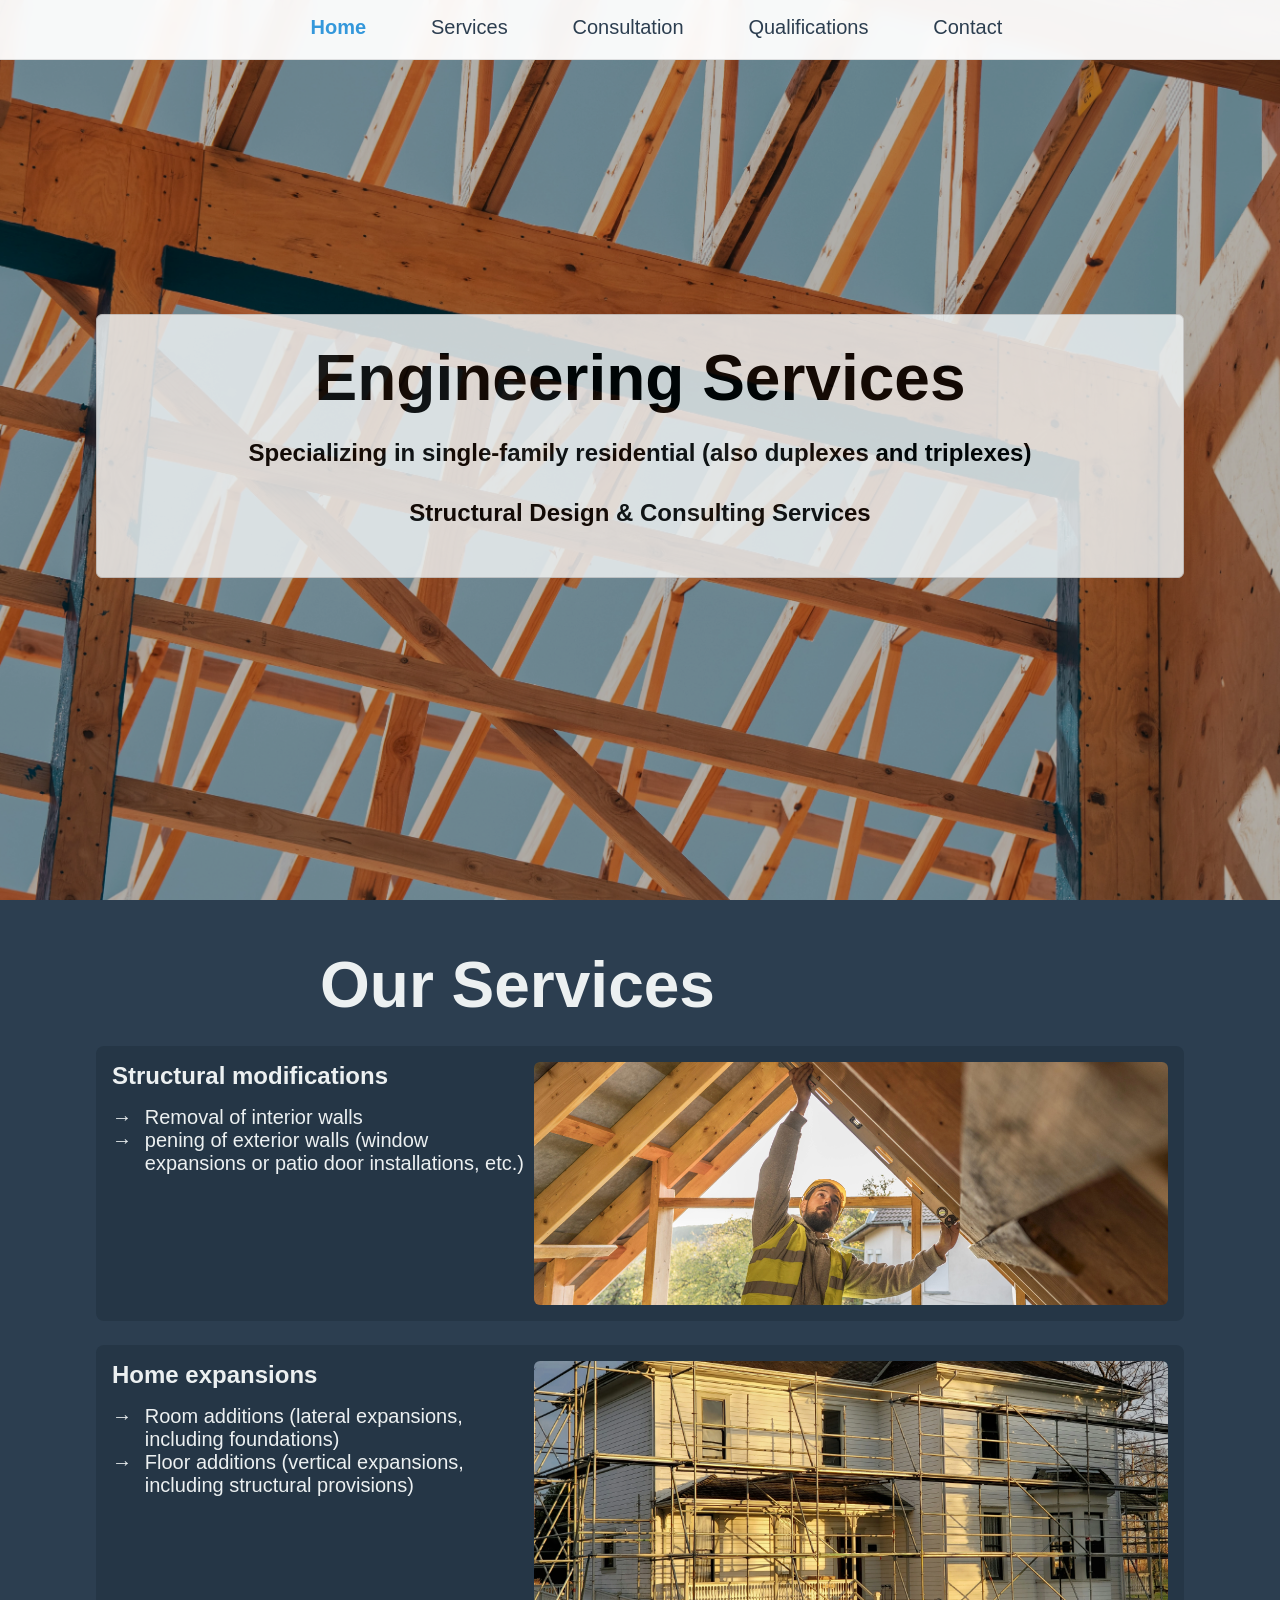
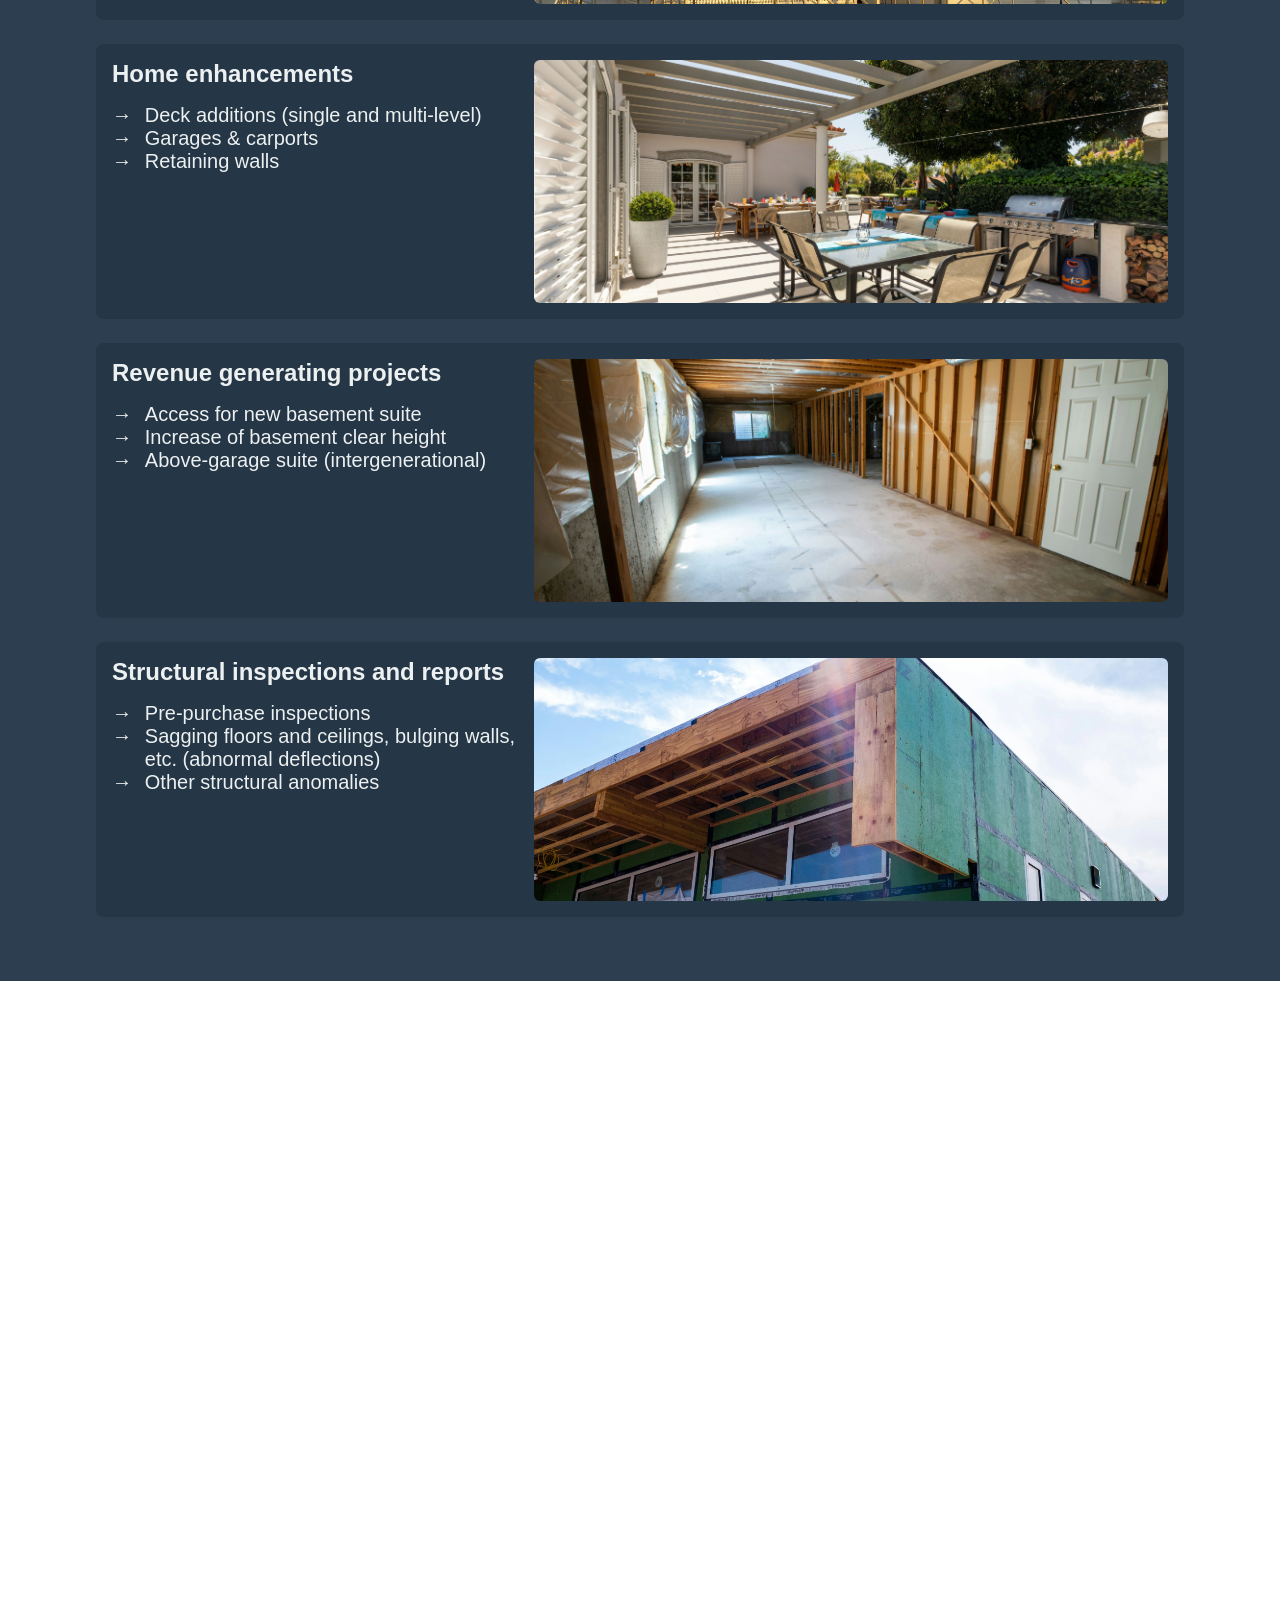
==== index_fr.html @ de2ac343 "fixed structure and positions" ====
<!DOCTYPE html>
<html lang="en">

<head>
  <meta charset="UTF-8">
  <meta name="viewport" content="width=device-width, initial-scale=1.0">
  <title>Engineering Services</title>
  <link rel="stylesheet" href="styles/main.css">
</head>

<body>
  <!-- Fixed Navigation -->
  <nav class="navbar">
    <ul class="nav-links">
      <li><a href="#hero">Home</a></li>
      <li><a href="#services">Services</a></li>
      <li><a href="#consultation">Consultation</a></li>
      <li><a href="#qualifications">Qualifications</a></li>
      <li><a href="#contact">Contact</a></li>
    </ul>

    <!-- Mobile Hamburger -->
    <button class="hamburger" aria-label="Menu">
      <span class="hamburger-line"></span>
      <ul class="mobile-nav-links">
        <li><a href="#hero">Home</a></li>
        <li><a href="#services">Services</a></li>
        <li><a href="#about">About</a></li>
        <li><a href#="qualifications">Qualifications</a></li>
        <li><a href="#consultation">Consultation</a></li>
        <li><a href="#contact">Contact</a></li>
      </ul>
      <span class="hamburger-line"></span>
      <span class="hamburger-line"></span>
    </button>

    <!-- Mobile Menu (Hidden by default) -->
    <ul class="mobile-nav-links">
      <li><a href="#hero">Home</a></li>
      <!-- ...repeat all nav links... -->
    </ul>

  </nav>

  <!-- Hero Section -->
  <section id="hero" class="section">
    <img src="assets/images/main_img.webp" alt="Bridge construction" class="hero-bg">
    
    <div class="hero-container translucent-box">
        
      <div class="hero-content">
        <h1>Engineering Services</h1>
      </div>

      <div class="hero-features">
        <h3>Specializing in single-family residential (also duplexes and triplexes)</h3>
        <h3>Structural Design & Consulting Services</h3>
      </div>

    </div>
    
  </section>

  <!-- Services Section -->
  <section id="services" class="section">

    <div class="service-main-title">
      <h1>Our Services</h1>
    </div>

    <div class="service-container">

      <div class="service-div">
        <div class="service-info">
          <div class="service-title">
            <h3>Structural modifications</h3>
          </div>
          <div class="service-description">
            <ul>
              <li>Removal of interior walls</li>
              <li>pening of exterior walls (window expansions or patio door installations, etc.)</li>
            </ul>
          </div>
        </div>
        <div class="service-image">
          <img src="assets/images/struct_mod.webp" alt="Structural Modification">
        </div>
      </div>

      <div class="service-div">
        <div class="service-info">
          <div class="service-title">
            <h3>Home expansions</h3>
          </div>
          <div class="service-description">
            <ul>
              <li>Room additions (lateral expansions, including foundations)</li>
              <li>Floor additions (vertical expansions, including structural provisions)</li>
            </ul>
          </div>
        </div>
        <div class="service-image">
          <img src="assets/images/home_expans.webp" alt="Structural Modification">
        </div>
      </div>

      <div class="service-div">
        <div class="service-info">
          <div class="service-title">
            <h3>Home enhancements</h3>
          </div>
          <div class="service-description">
            <ul>
              <li>Deck additions (single and multi-level)</li>
              <li>Garages & carports</li>
              <li>Retaining walls</li>
            </ul>
          </div>
        </div>
        <div class="service-image">
          <img src="assets/images/home_enha.webp" alt="Structural Modification">
        </div>
      </div>

      <div class="service-div">
        <div class="service-info">
          <div class="service-title">
            <h3>Revenue generating projects</h3>
          </div>
          <div class="service-description">
            <ul>
              <li>Access for new basement suite</li>
              <li>Increase of basement clear height</li>
              <li>Above-garage suite (intergenerational)</li>
            </ul>
          </div>
        </div>
        <div class="service-image">
          <img src="assets/images/rev-proj.webp" alt="Structural Modification">
        </div>
      </div>

      <div class="service-div">
        <div class="service-info">
          <div class="service-title">
            <h3>Structural inspections and reports</h3>
          </div>
          <div class="service-description">
            <ul>
              <li>Pre-purchase inspections</li>
              <li>Sagging floors and ceilings, bulging walls, etc. (abnormal deflections)</li>
              <li>Other structural anomalies</li>
            </ul>
          </div>
        </div>
        <div class="service-image">
          <img src="assets/images/structure_anom.webp" alt="Structural Modification">
        </div>
      </div>

    </div>
  </section>


  <!-- Consultations Section -->
  <section id="consultation" class="section">
    

    <div class="consultation-container">

      <div class="consultation-info">
        <div class="consultation-title">
          <h2>Consultations</h2>
        </div>
        
        <div class="consultation-item">
          <h4>Consultations with other professionals and tradesmen (will work with designer of your choice)</h4>
        </div>
        <div class="consultation-item">
          <h4>Engineer’s stamp for city approval</h4>
        </div>
        <div class="consultation-item">
          <h4>Fully licensed and insured</h4>
        </div>
      </div>

      <div class="consultation-info">
        <div class="consultation-title">
          <h2>Information</h2>
        </div>

        <div class="consultation-item">
          <h4>Fees: Contact for fees and estimates</h4>
        </div>
        <div class="consultation-item">
          <h4>Phone: 514-966-9655</h4>
        </div>
        <div class="consultation-item">
          <h4>Email: cy.goudreau@gmail.com</h4>
        </div>
        <div class="consultation-item">
          <h4>Request a consultation at the bottom of the page</h4>
        </div>
      </div>
      
    </div>

    <div class="consultation-image">
      <img src="assets/images/consult_2.webp" alt="">
    </div>

  </section>



  <!-- Qualifications sections -->
  <section id="qualifications" class="section">

    <img src="assets/images/qualification.webp" alt="" class="qualification-image">

    <div class="qualification-container">

      <div class="qualification-title translucent-box">
        <h2>Qualifications</h2>
        <h4>Qualified Licensed Engineer, Member of Quebec Order of Engineers (OIQ)</h3>
      </div>

      <div class="qualifications-list translucent-box">

        <ul>
          <li>Graduate Structural Engineer, Concordia University, 1983 (with Distinction)</li>
          <li>Certified Engineering Technologist, Northern Alberta Institute of Technology, 1978 (with honors)</li>
          <li>Intimate knowledge of National Building Code of Canada (NBCC)</li>
          <li>Executed structural design for hundreds of home modification projects</li>
          <li>Licensed as a guarantor for construction contractors in the province of Quebec through the RBQ (Régie du
            bâtiment du Québec)</li>
          <li>Over two decades of construction contracting experience, including project management and on-site
            supervision</li>
          <li>icensed Carpenter, with Interprovincial Red Seal, with several years of field experience throughout Canada
          </li>
          <li>Extensive knowledge of buildings in general as well as building materials and architectural concepts</li>
        </ul>

      </div>

    </div>
  </section>






  <!-- Contact Section -->
  <section id="contact" class="section">

    <div class="form-container">
      <h2>Request a Consultation</h2>
      <div>
        <form id="contact-form" action="https://formspree.io/f/mdkekzev" method="POST">
          <!-- ...existing inputs... -->
          <input type="text" name="name" placeholder="Your Name" required>
          <input type="email" name="email" placeholder="Your Email" required>
          <textarea name="message" placeholder="How can I help you?" rows="5" required></textarea>
          <button type="submit">
            <span class="button-text">Send Message</span>
            <div class="spinner" aria-hidden="true">
              <svg viewBox="0 0 50 50">
                <circle cx="25" cy="25" r="20" fill="none" stroke="currentColor" stroke-width="5"></circle>
              </svg>
            </div>
          </button>
        </form>
      </div>

      <div class="form-feedback"></div> <!-- Success/error messages appear here -->
    </div>

  </section>

  <button id="back-to-top" aria-label="Back to top">
    <svg viewBox="0 0 24 24" width="24" height="24">
      <path fill="currentColor" d="M7.41 15.41L12 10.83l4.59 4.58L18 14l-6-6-6 6z" />
    </svg>
  </button>

  <!-- Scripts -->
  <script src="scripts/animations.js"></script>
  <script src="scripts/form-handler.js"></script>
  <script src="scripts/scroll-top.js"></script>
</body>

</html>
---- styles/main.css ----
@import url('base/reset.css');
@import url('base/variables.css');

@import url('components/navbar.css');
@import url('components/buttons.css');
@import url('components/form.css');

@import url('sections/hero.css');
@import url('sections/services.css');
@import url('sections/about.css');
@import url('sections/consultation.css');
@import url('sections/contact.css');
@import url('sections/qualifications.css');
/* Add other sections here */

body {
  font-family: var(--font-primary);
}

.section {
    opacity: 0;
    /*transition: opacity 1s ease-out, transform 1s ease-out; */
    background: #2c3e50;
  }
  
  .section.section-visible {
    opacity: 1;
    transform: translateY(1);
  }

  .container { 
    width: 80%;
    align-items: center;
  }

  .titlename {
    padding: 2rem;
    font-size: 2rem;
  }

  .translucent-box {
    background-color: #ecf0f1;
    opacity: 0.85; /* Value between 0 (fully transparent) and 1 (fully opaque) */
    border: 1px solid #ccc; /* Optional: Add a border for better visibility */
    padding: 10px; /* Optional: Add some padding for the content */
    border-radius: 6px;
  }

  ul {
    list-style-type: "\2192";
    list-style-position: outside; /* Default position */
    /*padding-left: 1.2em;  Reduce default 40px padding */
    font-size: 3rem;
  }

  li {
    font-size: 1.25rem;
    margin-left: 1.25rem;
    padding-left: 0.8rem;
  }

  h1 {
    font-size: 4rem;
  }

  h2 {
    font-size: 3.5rem;
    margin-top: 2rem;
    margin-bottom: 2rem;
  }
  h3 {
    font-size: 1.5rem;
    margin-bottom:1rem;

  }
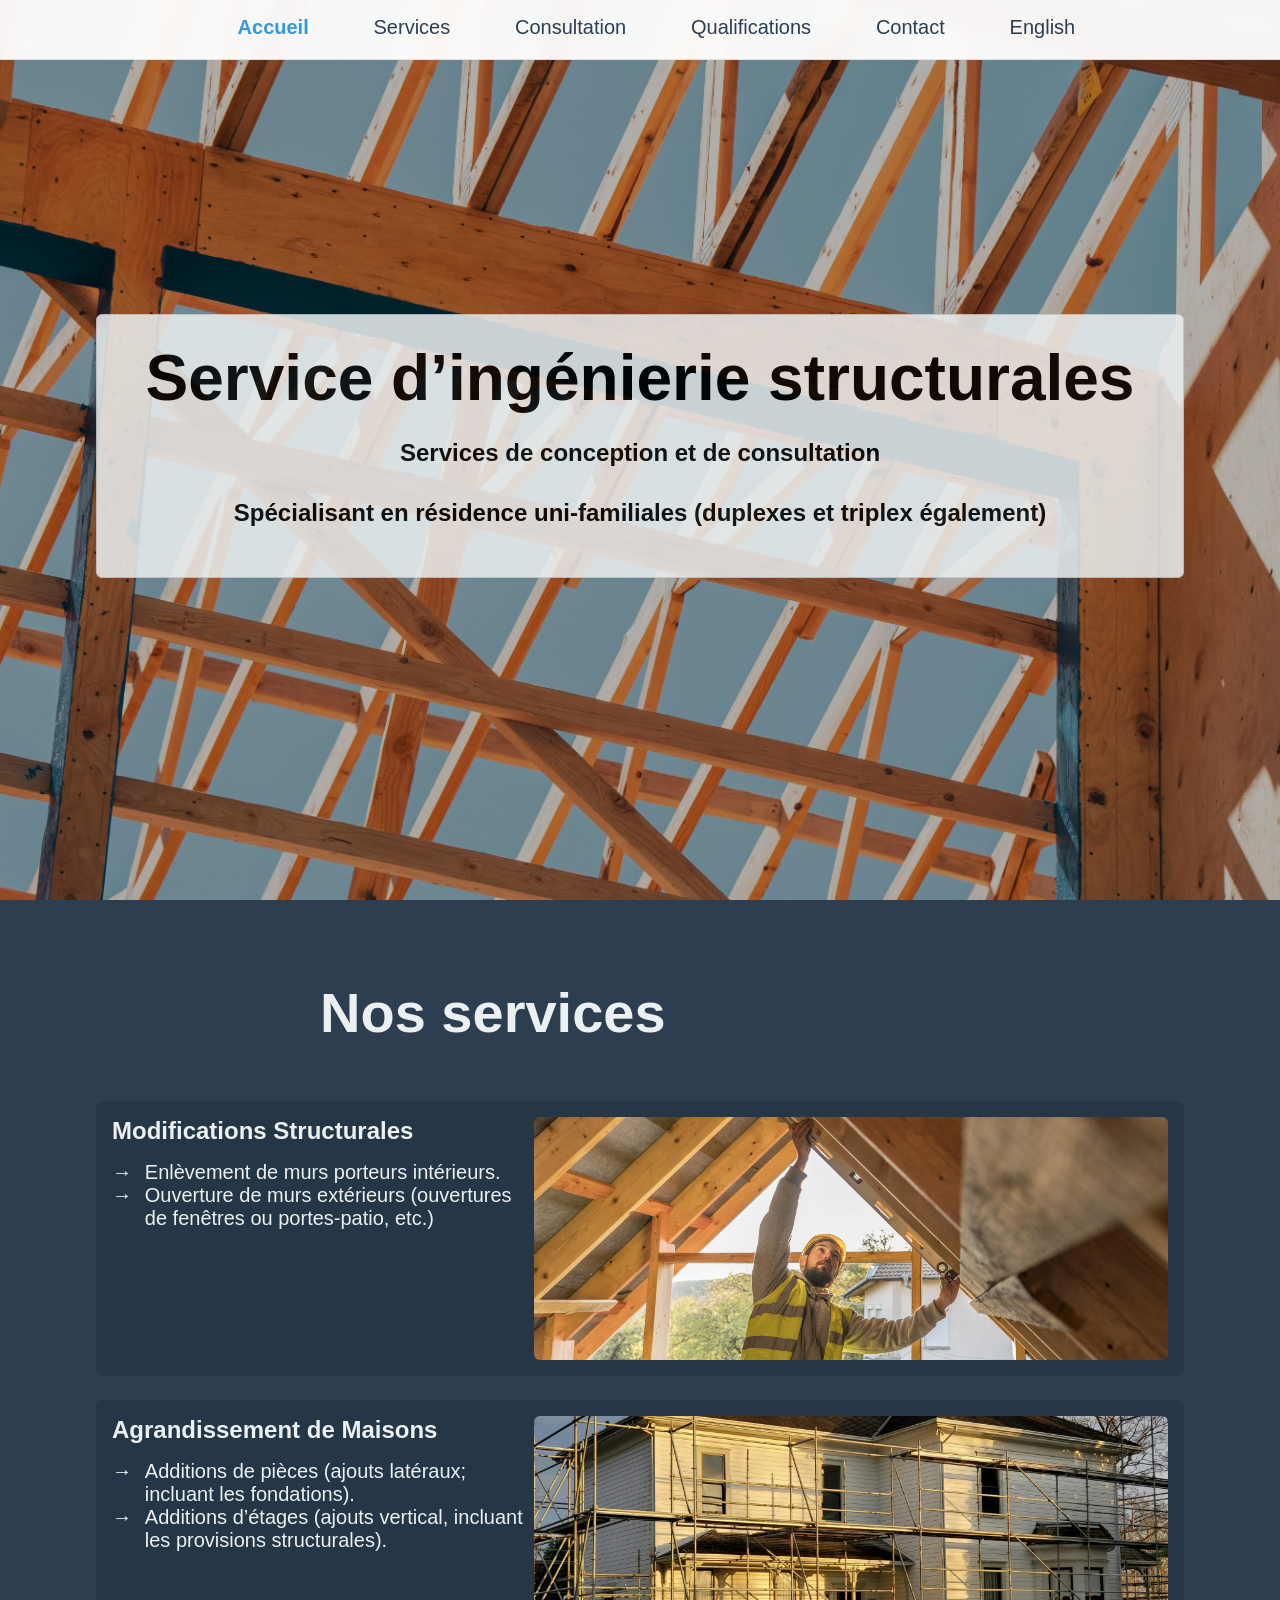
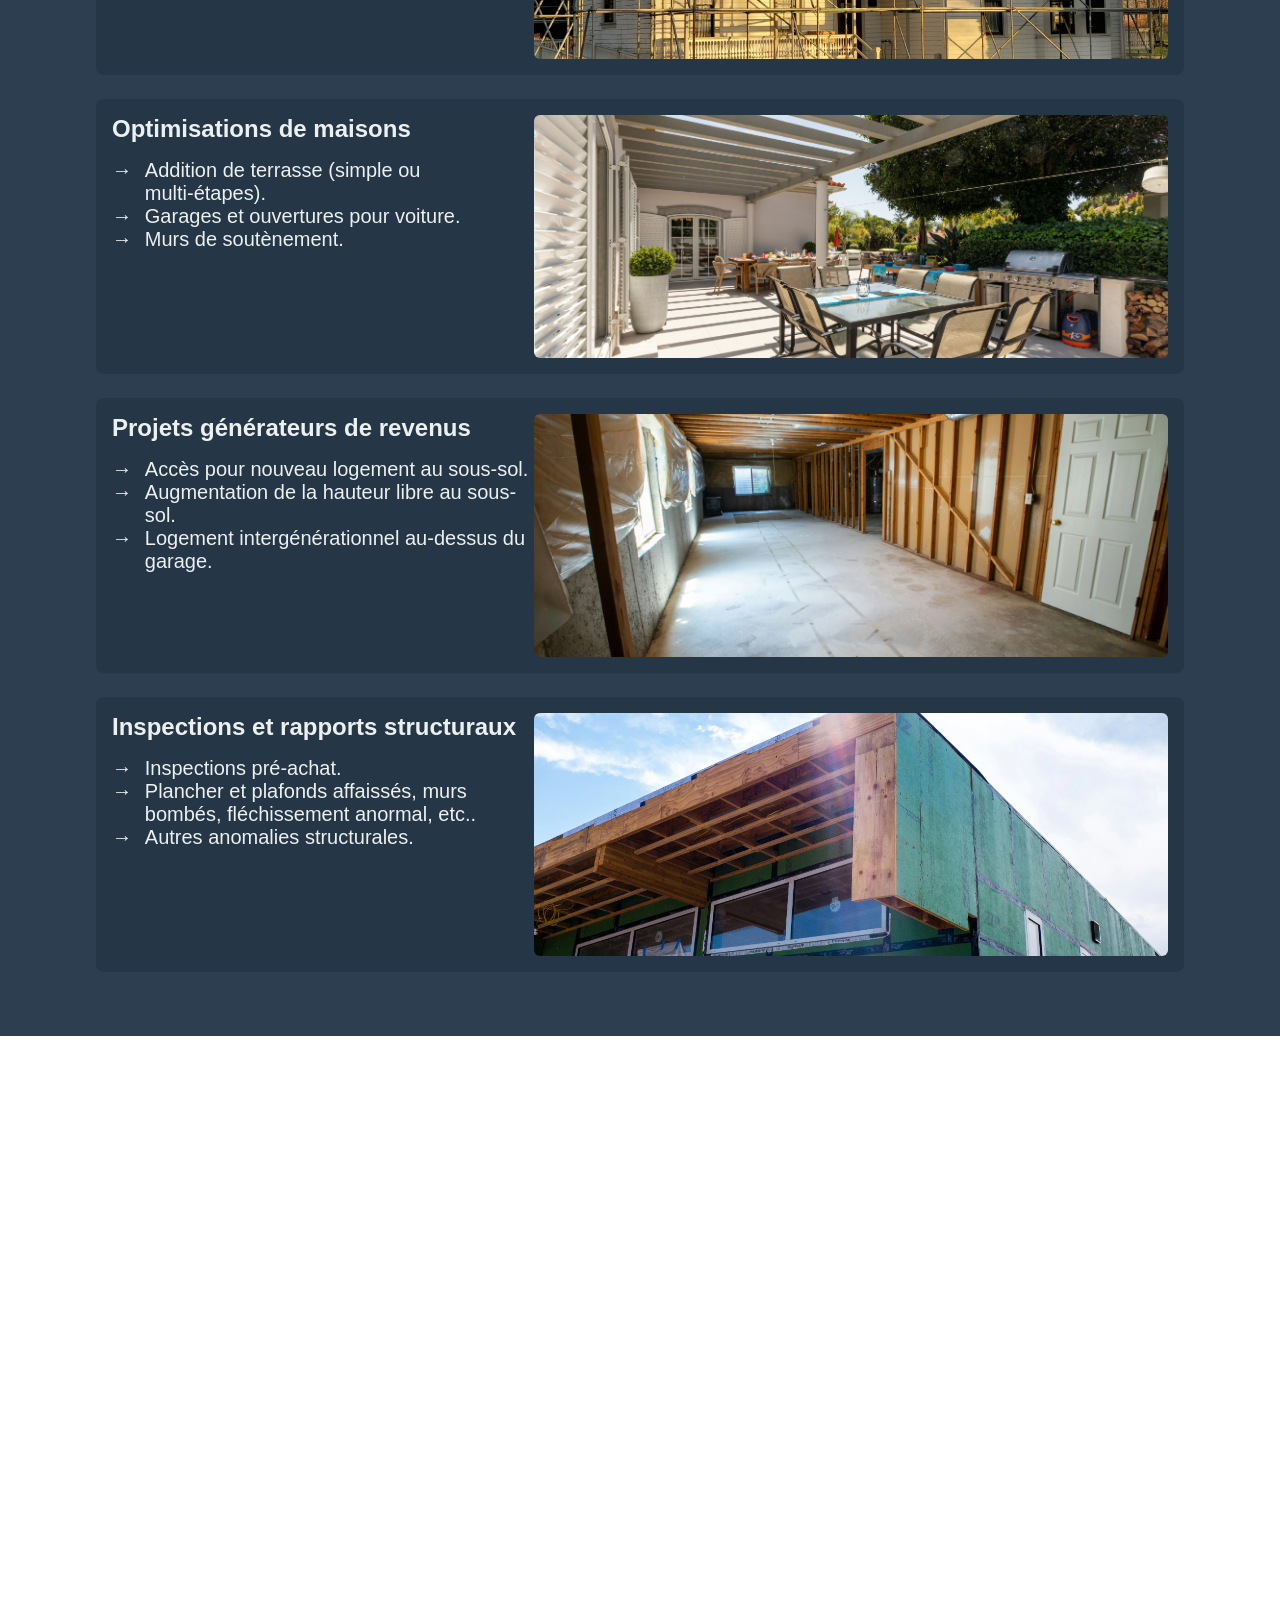
==== commit a779564a: "Added french translation page" ====
--- a/index_fr.html
+++ b/index_fr.html
@@ -12,21 +12,21 @@
   <!-- Fixed Navigation -->
   <nav class="navbar">
     <ul class="nav-links">
-      <li><a href="#hero">Home</a></li>
+      <li><a href="#hero">Accueil</a></li>
       <li><a href="#services">Services</a></li>
       <li><a href="#consultation">Consultation</a></li>
       <li><a href="#qualifications">Qualifications</a></li>
       <li><a href="#contact">Contact</a></li>
+      <li><a href="index.html">English</button></a></li>
     </ul>
 
     <!-- Mobile Hamburger -->
     <button class="hamburger" aria-label="Menu">
       <span class="hamburger-line"></span>
       <ul class="mobile-nav-links">
-        <li><a href="#hero">Home</a></li>
+        <li><a href="#hero">Accueil</a></li>
         <li><a href="#services">Services</a></li>
-        <li><a href="#about">About</a></li>
-        <li><a href#="qualifications">Qualifications</a></li>
+        <li><a href="#consultation">Qualifications</a></li>
         <li><a href="#consultation">Consultation</a></li>
         <li><a href="#contact">Contact</a></li>
       </ul>
@@ -34,51 +34,48 @@
       <span class="hamburger-line"></span>
     </button>
 
-    <!-- Mobile Menu (Hidden by default) -->
-    <ul class="mobile-nav-links">
-      <li><a href="#hero">Home</a></li>
-      <!-- ...repeat all nav links... -->
-    </ul>
 
   </nav>
 
   <!-- Hero Section -->
   <section id="hero" class="section">
     <img src="assets/images/main_img.webp" alt="Bridge construction" class="hero-bg">
-    
+
     <div class="hero-container translucent-box">
-        
+
       <div class="hero-content">
-        <h1>Engineering Services</h1>
+        <h1>Service d’ingénierie structurales</h1>
       </div>
 
       <div class="hero-features">
-        <h3>Specializing in single-family residential (also duplexes and triplexes)</h3>
-        <h3>Structural Design & Consulting Services</h3>
-      </div>
-
-    </div>
-    
+        <h3>Services de conception et de consultation</h3>
+        <h3>Spécialisant en résidence uni-familiales (duplexes et triplex également)</h3>
+      </div>
+
+    </div>
   </section>
 
   <!-- Services Section -->
   <section id="services" class="section">
 
     <div class="service-main-title">
-      <h1>Our Services</h1>
-    </div>
+      <div>
+        <h2>Nos services</h2>
+      </div>
+    </div>
+
 
     <div class="service-container">
 
       <div class="service-div">
         <div class="service-info">
           <div class="service-title">
-            <h3>Structural modifications</h3>
-          </div>
-          <div class="service-description">
-            <ul>
-              <li>Removal of interior walls</li>
-              <li>pening of exterior walls (window expansions or patio door installations, etc.)</li>
+            <h3>Modifications Structurales</h3>
+          </div>
+          <div class="service-description">
+            <ul>
+              <li>Enlèvement de murs porteurs intérieurs.</li>
+              <li>Ouverture de murs extérieurs (ouvertures de fenêtres ou portes-patio, etc.)</li>
             </ul>
           </div>
         </div>
@@ -90,12 +87,12 @@
       <div class="service-div">
         <div class="service-info">
           <div class="service-title">
-            <h3>Home expansions</h3>
-          </div>
-          <div class="service-description">
-            <ul>
-              <li>Room additions (lateral expansions, including foundations)</li>
-              <li>Floor additions (vertical expansions, including structural provisions)</li>
+            <h3>Agrandissement de Maisons</h3>
+          </div>
+          <div class="service-description">
+            <ul>
+              <li>Additions de pièces (ajouts latéraux; incluant les fondations).</li>
+              <li>Additions d’étages (ajouts vertical, incluant les provisions structurales).</li>
             </ul>
           </div>
         </div>
@@ -107,13 +104,13 @@
       <div class="service-div">
         <div class="service-info">
           <div class="service-title">
-            <h3>Home enhancements</h3>
-          </div>
-          <div class="service-description">
-            <ul>
-              <li>Deck additions (single and multi-level)</li>
-              <li>Garages & carports</li>
-              <li>Retaining walls</li>
+            <h3>Optimisations de maisons</h3>
+          </div>
+          <div class="service-description">
+            <ul>
+              <li>Addition de terrasse (simple ou multi-étapes).</li>
+              <li>Garages et ouvertures pour voiture.</li>
+              <li>Murs de soutènement.</li>
             </ul>
           </div>
         </div>
@@ -125,13 +122,13 @@
       <div class="service-div">
         <div class="service-info">
           <div class="service-title">
-            <h3>Revenue generating projects</h3>
-          </div>
-          <div class="service-description">
-            <ul>
-              <li>Access for new basement suite</li>
-              <li>Increase of basement clear height</li>
-              <li>Above-garage suite (intergenerational)</li>
+            <h3>Projets générateurs de revenus</h3>
+          </div>
+          <div class="service-description">
+            <ul>
+              <li>Accès pour nouveau logement au sous-sol.</li>
+              <li>Augmentation de la hauteur libre au sous-sol.</li>
+              <li>Logement intergénérationnel au-dessus du garage.</li>
             </ul>
           </div>
         </div>
@@ -143,13 +140,13 @@
       <div class="service-div">
         <div class="service-info">
           <div class="service-title">
-            <h3>Structural inspections and reports</h3>
-          </div>
-          <div class="service-description">
-            <ul>
-              <li>Pre-purchase inspections</li>
-              <li>Sagging floors and ceilings, bulging walls, etc. (abnormal deflections)</li>
-              <li>Other structural anomalies</li>
+            <h3>Inspections et rapports structuraux</h3>
+          </div>
+          <div class="service-description">
+            <ul>
+              <li>Inspections pré-achat.</li>
+              <li>Plancher et plafonds affaissés, murs bombés, fléchissement anormal, etc..</li>
+              <li>Autres anomalies structurales.</li>
             </ul>
           </div>
         </div>
@@ -164,7 +161,10 @@
 
   <!-- Consultations Section -->
   <section id="consultation" class="section">
-    
+
+    <div class="consultation-image">
+      <img src="assets/images/consult_2.webp" alt="">
+    </div>
 
     <div class="consultation-container">
 
@@ -172,41 +172,41 @@
         <div class="consultation-title">
           <h2>Consultations</h2>
         </div>
-        
-        <div class="consultation-item">
-          <h4>Consultations with other professionals and tradesmen (will work with designer of your choice)</h4>
-        </div>
-        <div class="consultation-item">
-          <h4>Engineer’s stamp for city approval</h4>
-        </div>
-        <div class="consultation-item">
-          <h4>Fully licensed and insured</h4>
-        </div>
-      </div>
+        <div class="consultation-div">
+          <div class="consultation-item">
+            <h3>Consultations avec autre professionnels et entrepreneurs (collaboration avec votre concepteur).</h3>
+          </div>
+          <div class="consultation-item">
+            <h3>Estompe d’ingénier pour approbation municipale pleinement.</h3>
+          </div>
+          <div class="consultation-item">
+            <h3>Licencié et assuré.</h3>
+          </div>
+        </div>
+      </div>
+
 
       <div class="consultation-info">
         <div class="consultation-title">
           <h2>Information</h2>
         </div>
 
-        <div class="consultation-item">
-          <h4>Fees: Contact for fees and estimates</h4>
-        </div>
-        <div class="consultation-item">
-          <h4>Phone: 514-966-9655</h4>
-        </div>
-        <div class="consultation-item">
-          <h4>Email: cy.goudreau@gmail.com</h4>
-        </div>
-        <div class="consultation-item">
-          <h4>Request a consultation at the bottom of the page</h4>
-        </div>
-      </div>
-      
-    </div>
-
-    <div class="consultation-image">
-      <img src="assets/images/consult_2.webp" alt="">
+        <div class="consultation-div">
+          <div class="consultation-item">
+            <h3>Frais : Nous rejoindre pour connaître nos frais ou pour une estimation.</h3>
+          </div>
+          <div class="consultation-item">
+            <h3>Tel : 514-966-9655</h3>
+          </div>
+          <div class="consultation-item">
+            <h3>Courriel : cy.goudreau@gmail.com</h3>
+          </div>
+          <div class="consultation-item">
+            <h3>Demandez une consultation en bas de la page.</h3>
+          </div>
+        </div>
+      </div>
+
     </div>
 
   </section>
@@ -222,31 +222,25 @@
 
       <div class="qualification-title translucent-box">
         <h2>Qualifications</h2>
-        <h4>Qualified Licensed Engineer, Member of Quebec Order of Engineers (OIQ)</h3>
+        <h3>Ingénieur qualifié et licencié, Membre de l’ordre de ingénieurs (OIQ).</h3>
       </div>
 
       <div class="qualifications-list translucent-box">
 
         <ul>
-          <li>Graduate Structural Engineer, Concordia University, 1983 (with Distinction)</li>
-          <li>Certified Engineering Technologist, Northern Alberta Institute of Technology, 1978 (with honors)</li>
-          <li>Intimate knowledge of National Building Code of Canada (NBCC)</li>
-          <li>Executed structural design for hundreds of home modification projects</li>
-          <li>Licensed as a guarantor for construction contractors in the province of Quebec through the RBQ (Régie du
-            bâtiment du Québec)</li>
-          <li>Over two decades of construction contracting experience, including project management and on-site
-            supervision</li>
-          <li>icensed Carpenter, with Interprovincial Red Seal, with several years of field experience throughout Canada
-          </li>
-          <li>Extensive knowledge of buildings in general as well as building materials and architectural concepts</li>
+          <li>Cyril Goudreau, Ing. Ingénieur en structure, Université, Concordia, 1983 (licencié avec distinction).</li>
+          <li>Technologiste certifié en ingénierie de construction, North Alberta Institute of Technology, 1978 (licencié avec honneurs).</li>
+          <li>Connaissances intimes du code national du bâtiment.</li>
+          <li>Réalisé la conception structure pour centaines de projets domiciles.</li>
+          <li>Licencié comme garant pour entrepreneurs de construction dans la province de Québec pour l’RBQ (Régie du bâtiment du Québec).</li>
+          <li>Au delà de deux décennies d’expérience d’entrepreneur en construction, incluant la gestion de projets et la supervision de chantier. </li>
+          <li>Connaissance Approfondies de bâtiments en général, ainsi que matériaux de construction et concepts architecturaux.</li>
         </ul>
 
       </div>
 
     </div>
   </section>
-
-
 
 
 
@@ -255,7 +249,7 @@
   <section id="contact" class="section">
 
     <div class="form-container">
-      <h2>Request a Consultation</h2>
+      <h2>Demande de consultation</h2>
       <div>
         <form id="contact-form" action="https://formspree.io/f/mdkekzev" method="POST">
           <!-- ...existing inputs... -->
@@ -263,7 +257,7 @@
           <input type="email" name="email" placeholder="Your Email" required>
           <textarea name="message" placeholder="How can I help you?" rows="5" required></textarea>
           <button type="submit">
-            <span class="button-text">Send Message</span>
+            <span class="button-text">Envoyer un message</span>
             <div class="spinner" aria-hidden="true">
               <svg viewBox="0 0 50 50">
                 <circle cx="25" cy="25" r="20" fill="none" stroke="currentColor" stroke-width="5"></circle>
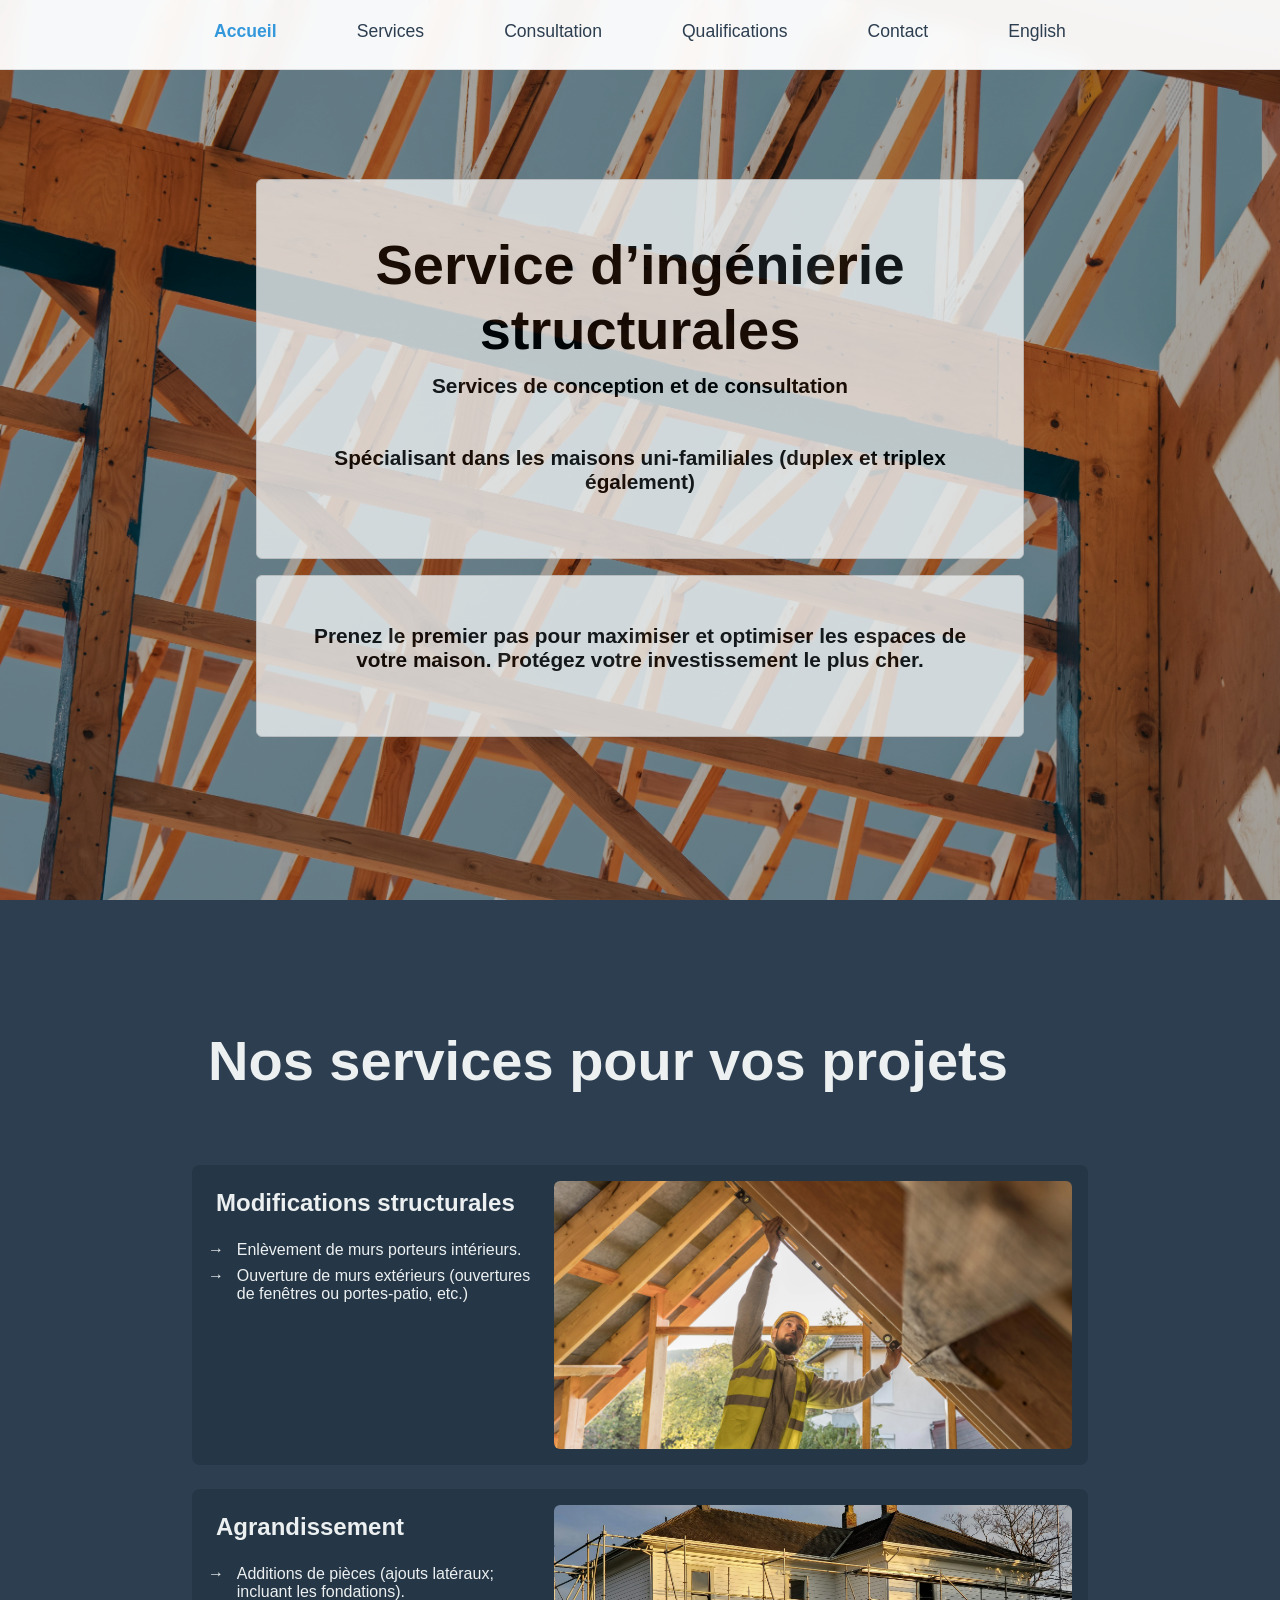
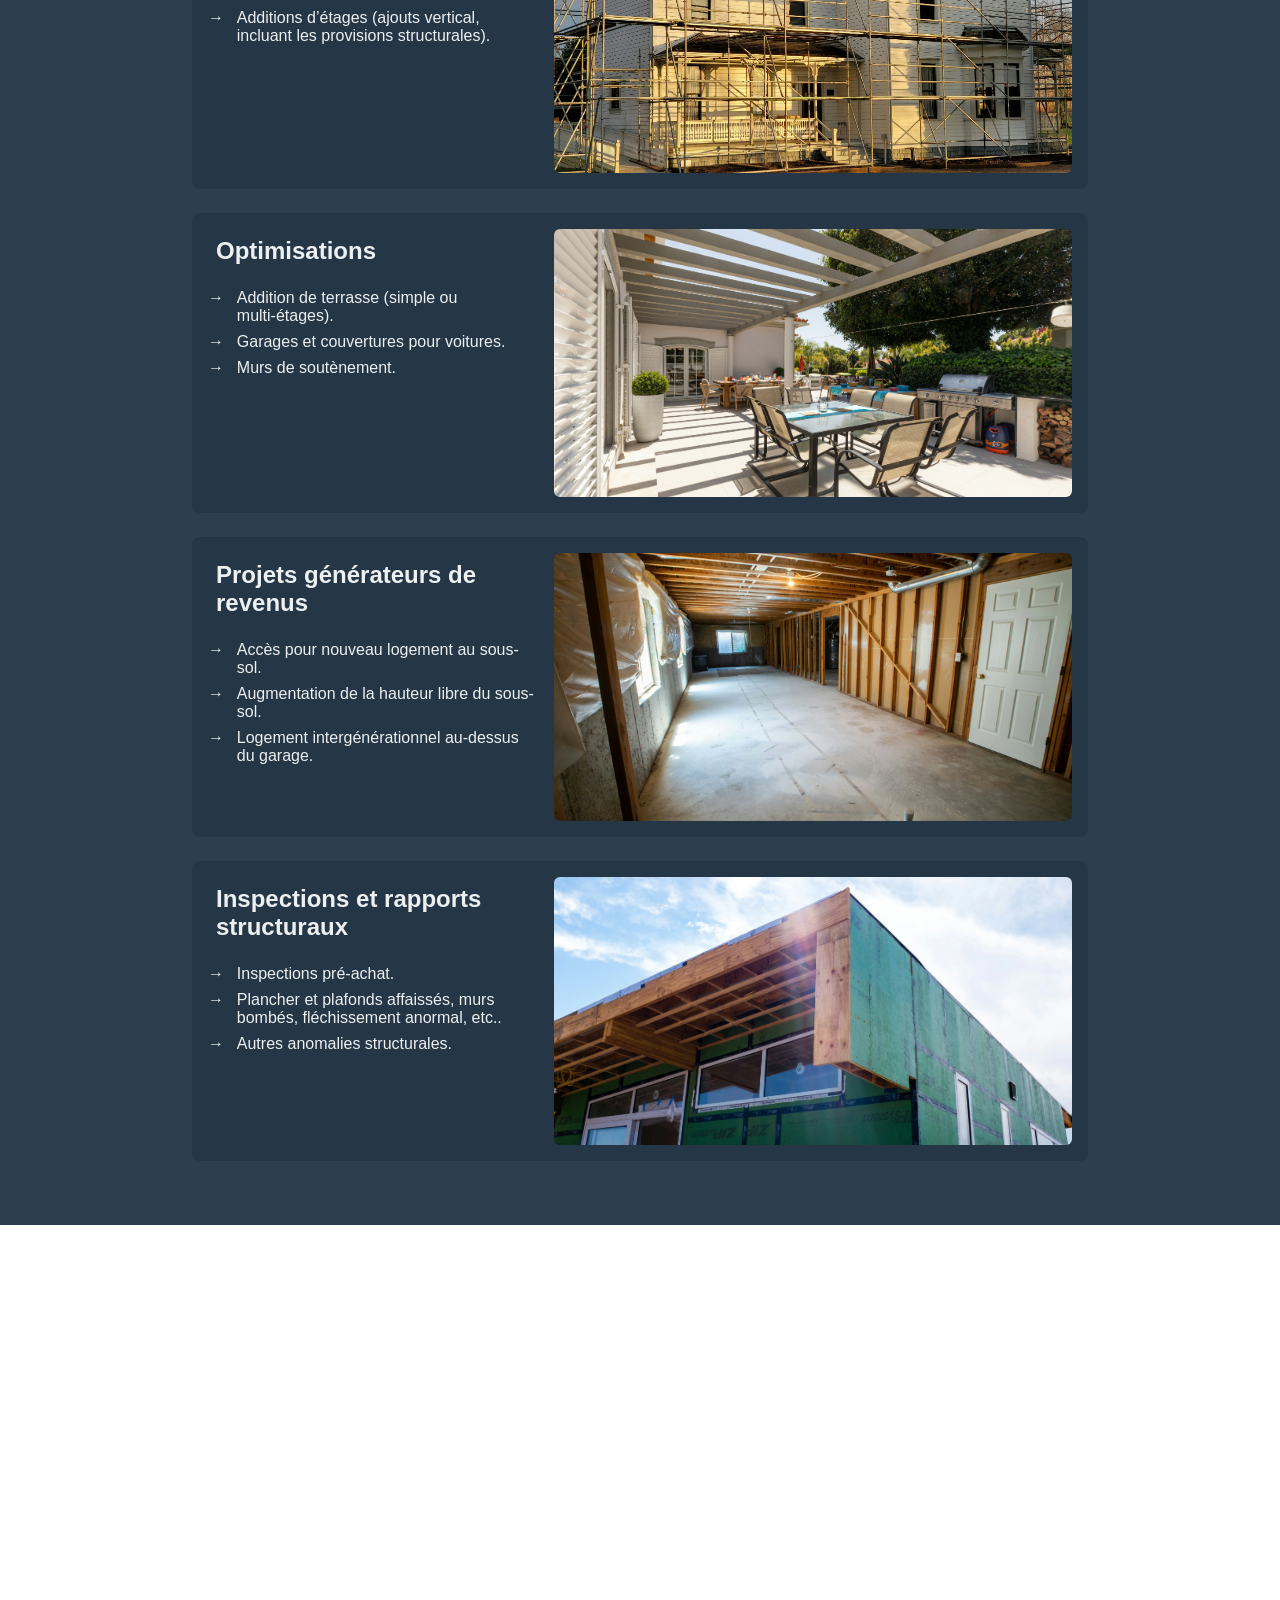
==== commit 45be7910: "responsive design and padding" ====
--- a/index_fr.html
+++ b/index_fr.html
@@ -4,7 +4,7 @@
 <head>
   <meta charset="UTF-8">
   <meta name="viewport" content="width=device-width, initial-scale=1.0">
-  <title>Engineering Services</title>
+  <title>Quebec Structural</title>
   <link rel="stylesheet" href="styles/main.css">
 </head>
 
@@ -22,20 +22,19 @@
 
     <!-- Mobile Hamburger -->
     <button class="hamburger" aria-label="Menu">
-      <span class="hamburger-line"></span>
+      <span>Menu</span>
       <ul class="mobile-nav-links">
         <li><a href="#hero">Accueil</a></li>
         <li><a href="#services">Services</a></li>
         <li><a href="#consultation">Qualifications</a></li>
         <li><a href="#consultation">Consultation</a></li>
         <li><a href="#contact">Contact</a></li>
+        <li><a href="index.html">English</button></a></li>
       </ul>
-      <span class="hamburger-line"></span>
-      <span class="hamburger-line"></span>
     </button>
 
-
   </nav>
+
 
   <!-- Hero Section -->
   <section id="hero" class="section">
@@ -49,10 +48,16 @@
 
       <div class="hero-features">
         <h3>Services de conception et de consultation</h3>
-        <h3>Spécialisant en résidence uni-familiales (duplexes et triplex également)</h3>
-      </div>
-
-    </div>
+        <h3>Spécialisant dans les maisons uni-familiales (duplex et triplex également)</h3>
+      </div>
+    </div>
+
+    <div id="hero2" class="hero-container translucent-box">
+      <div class="hero-features">
+        <h3>Prenez le premier pas pour maximiser et optimiser les espaces de votre maison. Protégez votre investissement le plus cher.</h3>
+      </div>
+    </div>
+
   </section>
 
   <!-- Services Section -->
@@ -60,7 +65,7 @@
 
     <div class="service-main-title">
       <div>
-        <h2>Nos services</h2>
+        <h2>Nos services pour vos projets</h2>
       </div>
     </div>
 
@@ -70,7 +75,7 @@
       <div class="service-div">
         <div class="service-info">
           <div class="service-title">
-            <h3>Modifications Structurales</h3>
+            <h3>Modifications structurales</h3>
           </div>
           <div class="service-description">
             <ul>
@@ -87,7 +92,7 @@
       <div class="service-div">
         <div class="service-info">
           <div class="service-title">
-            <h3>Agrandissement de Maisons</h3>
+            <h3>Agrandissement</h3>
           </div>
           <div class="service-description">
             <ul>
@@ -104,12 +109,12 @@
       <div class="service-div">
         <div class="service-info">
           <div class="service-title">
-            <h3>Optimisations de maisons</h3>
-          </div>
-          <div class="service-description">
-            <ul>
-              <li>Addition de terrasse (simple ou multi-étapes).</li>
-              <li>Garages et ouvertures pour voiture.</li>
+            <h3>Optimisations</h3>
+          </div>
+          <div class="service-description">
+            <ul>
+              <li>Addition de terrasse (simple ou multi-étages).</li>
+              <li>Garages et couvertures pour voitures.</li>
               <li>Murs de soutènement.</li>
             </ul>
           </div>
@@ -127,7 +132,7 @@
           <div class="service-description">
             <ul>
               <li>Accès pour nouveau logement au sous-sol.</li>
-              <li>Augmentation de la hauteur libre au sous-sol.</li>
+              <li>Augmentation de la hauteur libre du sous-sol.</li>
               <li>Logement intergénérationnel au-dessus du garage.</li>
             </ul>
           </div>
@@ -174,13 +179,13 @@
         </div>
         <div class="consultation-div">
           <div class="consultation-item">
-            <h3>Consultations avec autre professionnels et entrepreneurs (collaboration avec votre concepteur).</h3>
-          </div>
-          <div class="consultation-item">
-            <h3>Estompe d’ingénier pour approbation municipale pleinement.</h3>
-          </div>
-          <div class="consultation-item">
-            <h3>Licencié et assuré.</h3>
+            <h3>Consultations avec autres professionnels, architectes, entrepreneurs, et propriétaires.</h3>
+          </div>
+          <div class="consultation-item">
+            <h3>Estampe d’ingénier pour approbation municipale pleinement.</h3>
+          </div>
+          <div class="consultation-item">
+            <h3>Pleinement licencié et assuré.</h3>
           </div>
         </div>
       </div>
@@ -193,7 +198,7 @@
 
         <div class="consultation-div">
           <div class="consultation-item">
-            <h3>Frais : Nous rejoindre pour connaître nos frais ou pour une estimation.</h3>
+            <h3>Nous joindre pour connaître nos frais ou pour obtenir une estimation.</h3>
           </div>
           <div class="consultation-item">
             <h3>Tel : 514-966-9655</h3>
@@ -202,7 +207,7 @@
             <h3>Courriel : cy.goudreau@gmail.com</h3>
           </div>
           <div class="consultation-item">
-            <h3>Demandez une consultation en bas de la page.</h3>
+            <h3>OU Demandez une consultation en bas de la page.</h3>
           </div>
         </div>
       </div>
@@ -222,7 +227,7 @@
 
       <div class="qualification-title translucent-box">
         <h2>Qualifications</h2>
-        <h3>Ingénieur qualifié et licencié, Membre de l’ordre de ingénieurs (OIQ).</h3>
+        <h3>Ingénieur qualifié et licencié, Membre de l’ordre de ingénieurs (OIQ) #016150.</h3>
       </div>
 
       <div class="qualifications-list translucent-box">
--- a/styles/main.css
+++ b/styles/main.css
@@ -40,9 +40,9 @@
 
   .translucent-box {
     background-color: #ecf0f1;
-    opacity: 0.85; /* Value between 0 (fully transparent) and 1 (fully opaque) */
-    border: 1px solid #ccc; /* Optional: Add a border for better visibility */
-    padding: 10px; /* Optional: Add some padding for the content */
+    opacity: 0.80; /* Value between 0 (fully transparent) and 1 (fully opaque) */
+    border: 1px solid #ccc; 
+    padding: 1rem; 
     border-radius: 6px;
   }
 
@@ -55,7 +55,9 @@
 
   li {
     font-size: 1.25rem;
-    margin-left: 1.25rem;
+    margin-left: 1rem;
+    margin-right: 1rem;
+    margin-bottom: 0.5rem;
     padding-left: 0.8rem;
   }
 
@@ -67,9 +69,11 @@
     font-size: 3.5rem;
     margin-top: 2rem;
     margin-bottom: 2rem;
+    padding: 1rem;
   }
   h3 {
     font-size: 1.5rem;
     margin-bottom:1rem;
+    padding: 0.5rem;
 
   }
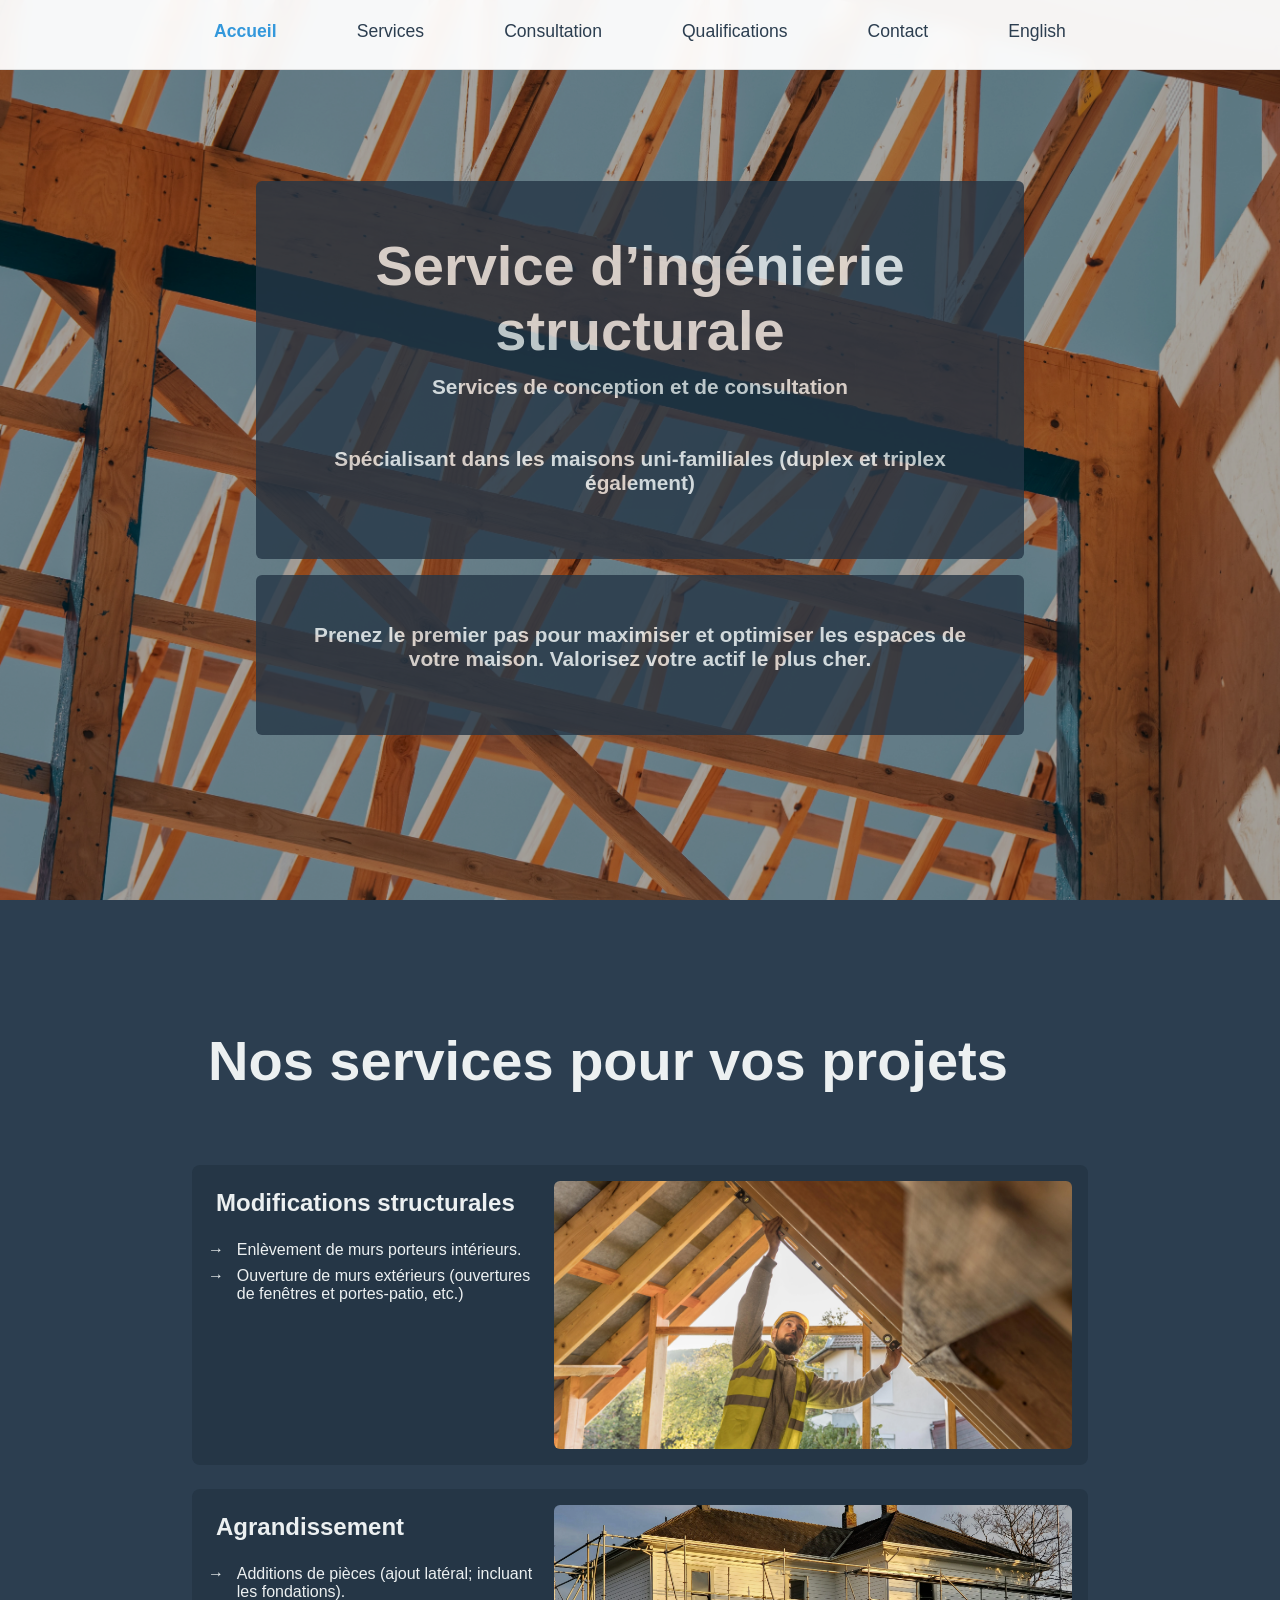
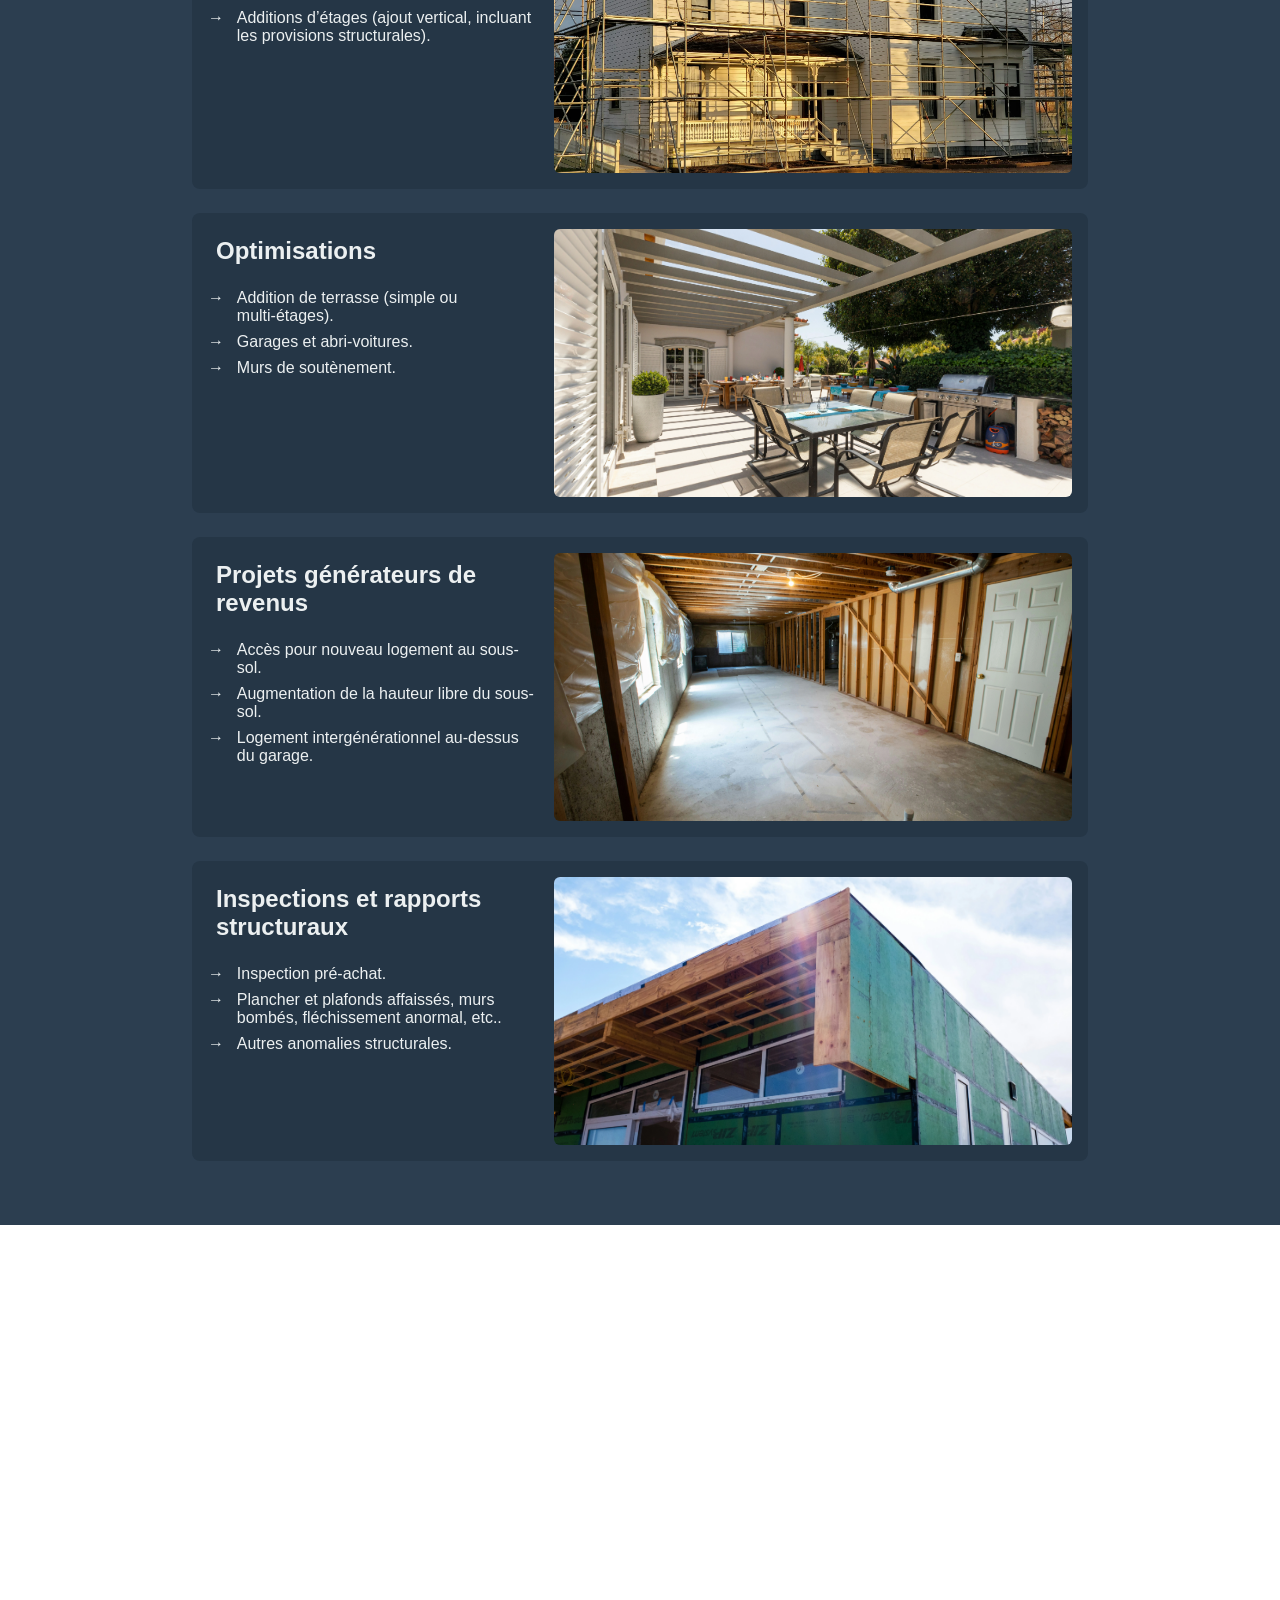
==== commit 848d26b6: "french and english corrections" ====
--- a/index_fr.html
+++ b/index_fr.html
@@ -43,7 +43,7 @@
     <div class="hero-container translucent-box">
 
       <div class="hero-content">
-        <h1>Service d’ingénierie structurales</h1>
+        <h1>Service d’ingénierie structurale</h1>
       </div>
 
       <div class="hero-features">
@@ -54,7 +54,7 @@
 
     <div id="hero2" class="hero-container translucent-box">
       <div class="hero-features">
-        <h3>Prenez le premier pas pour maximiser et optimiser les espaces de votre maison. Protégez votre investissement le plus cher.</h3>
+        <h3>Prenez le premier pas pour maximiser et optimiser les espaces de votre maison. Valorisez votre actif le plus cher.</h3>
       </div>
     </div>
 
@@ -80,7 +80,7 @@
           <div class="service-description">
             <ul>
               <li>Enlèvement de murs porteurs intérieurs.</li>
-              <li>Ouverture de murs extérieurs (ouvertures de fenêtres ou portes-patio, etc.)</li>
+              <li>Ouverture de murs extérieurs (ouvertures de fenêtres et portes-patio, etc.)</li>
             </ul>
           </div>
         </div>
@@ -96,8 +96,8 @@
           </div>
           <div class="service-description">
             <ul>
-              <li>Additions de pièces (ajouts latéraux; incluant les fondations).</li>
-              <li>Additions d’étages (ajouts vertical, incluant les provisions structurales).</li>
+              <li>Additions de pièces (ajout latéral; incluant les fondations).</li>
+              <li>Additions d’étages (ajout vertical, incluant les provisions structurales).</li>
             </ul>
           </div>
         </div>
@@ -114,7 +114,7 @@
           <div class="service-description">
             <ul>
               <li>Addition de terrasse (simple ou multi-étages).</li>
-              <li>Garages et couvertures pour voitures.</li>
+              <li>Garages et abri-voitures.</li>
               <li>Murs de soutènement.</li>
             </ul>
           </div>
@@ -149,7 +149,7 @@
           </div>
           <div class="service-description">
             <ul>
-              <li>Inspections pré-achat.</li>
+              <li>Inspection pré-achat.</li>
               <li>Plancher et plafonds affaissés, murs bombés, fléchissement anormal, etc..</li>
               <li>Autres anomalies structurales.</li>
             </ul>
@@ -179,10 +179,10 @@
         </div>
         <div class="consultation-div">
           <div class="consultation-item">
-            <h3>Consultations avec autres professionnels, architectes, entrepreneurs, et propriétaires.</h3>
-          </div>
-          <div class="consultation-item">
-            <h3>Estampe d’ingénier pour approbation municipale pleinement.</h3>
+            <h3>Consultations avec autres professionnels, architectes, entrepreneurs, ouvriers et concepteur de votre choix.</h3>
+          </div>
+          <div class="consultation-item">
+            <h3>Estampe d’ingénier pour approbation municipale.</h3>
           </div>
           <div class="consultation-item">
             <h3>Pleinement licencié et assuré.</h3>
@@ -193,9 +193,9 @@
 
       <div class="consultation-info">
         <div class="consultation-title">
-          <h2>Information</h2>
-        </div>
-
+          <h2>Renseignements</h2>
+        </div>
+      
         <div class="consultation-div">
           <div class="consultation-item">
             <h3>Nous joindre pour connaître nos frais ou pour obtenir une estimation.</h3>
@@ -206,13 +206,16 @@
           <div class="consultation-item">
             <h3>Courriel : cy.goudreau@gmail.com</h3>
           </div>
-          <div class="consultation-item">
-            <h3>OU Demandez une consultation en bas de la page.</h3>
-          </div>
-        </div>
-      </div>
-
-    </div>
+          <div id="consultation-or">
+            <h3>OU</h3>
+          </div>
+          <div class="consultation-item">
+            <h3>Descendre à la dernière page pour faire une requête en ligne.</h3>
+          </div>
+        </div>
+      </div>
+      
+      </div>
 
   </section>
 
@@ -227,19 +230,19 @@
 
       <div class="qualification-title translucent-box">
         <h2>Qualifications</h2>
-        <h3>Ingénieur qualifié et licencié, Membre de l’ordre de ingénieurs (OIQ) #016150.</h3>
+        <h3>Ingénieur qualifié et licencié, Membre de l’ordre de ingénieurs (OIQ #46150)</h3>
       </div>
 
       <div class="qualifications-list translucent-box">
 
         <ul>
-          <li>Cyril Goudreau, Ing. Ingénieur en structure, Université, Concordia, 1983 (licencié avec distinction).</li>
-          <li>Technologiste certifié en ingénierie de construction, North Alberta Institute of Technology, 1978 (licencié avec honneurs).</li>
-          <li>Connaissances intimes du code national du bâtiment.</li>
-          <li>Réalisé la conception structure pour centaines de projets domiciles.</li>
-          <li>Licencié comme garant pour entrepreneurs de construction dans la province de Québec pour l’RBQ (Régie du bâtiment du Québec).</li>
-          <li>Au delà de deux décennies d’expérience d’entrepreneur en construction, incluant la gestion de projets et la supervision de chantier. </li>
-          <li>Connaissance Approfondies de bâtiments en général, ainsi que matériaux de construction et concepts architecturaux.</li>
+          <li>Cyril Goudreau, ing., ingénieur en structure, Université Concordia, 1983 (licencié avec distinction)</li>
+          <li>Technologiste certifié en Technologie d'ingénierie de construction de bâtiments, North Alberta Institute of Technology, 1978 (licencié avec honneurs)</li>
+          <li>Connaissances intimes du Code national du bâtiment.</li>
+          <li>Réalisé la conception structurales de centaines de projets domiciles</li>
+          <li>Licencié comme "garant" pour entrepreneurs de construction dans la province de Québec pour l’RBQ (Régie du bâtiment du Québec)</li>
+          <li>Au delà de deux décennies d’expérience d’entrepreneur en construction, incluant la gestion de projets et la supervision de chantier</li>
+          <li>Connaissances approfondies de bâtiments en général, ainsi que de matériaux de construction et de concepts architecturaux</li>
         </ul>
 
       </div>
--- a/styles/main.css
+++ b/styles/main.css
@@ -39,9 +39,8 @@
   }
 
   .translucent-box {
-    background-color: #ecf0f1;
-    opacity: 0.80; /* Value between 0 (fully transparent) and 1 (fully opaque) */
-    border: 1px solid #ccc; 
+    background-color: #253646;
+    opacity: 0.80; /* Value between 0 (fully transparent) and 1 (fully opaque) */  
     padding: 1rem; 
     border-radius: 6px;
   }
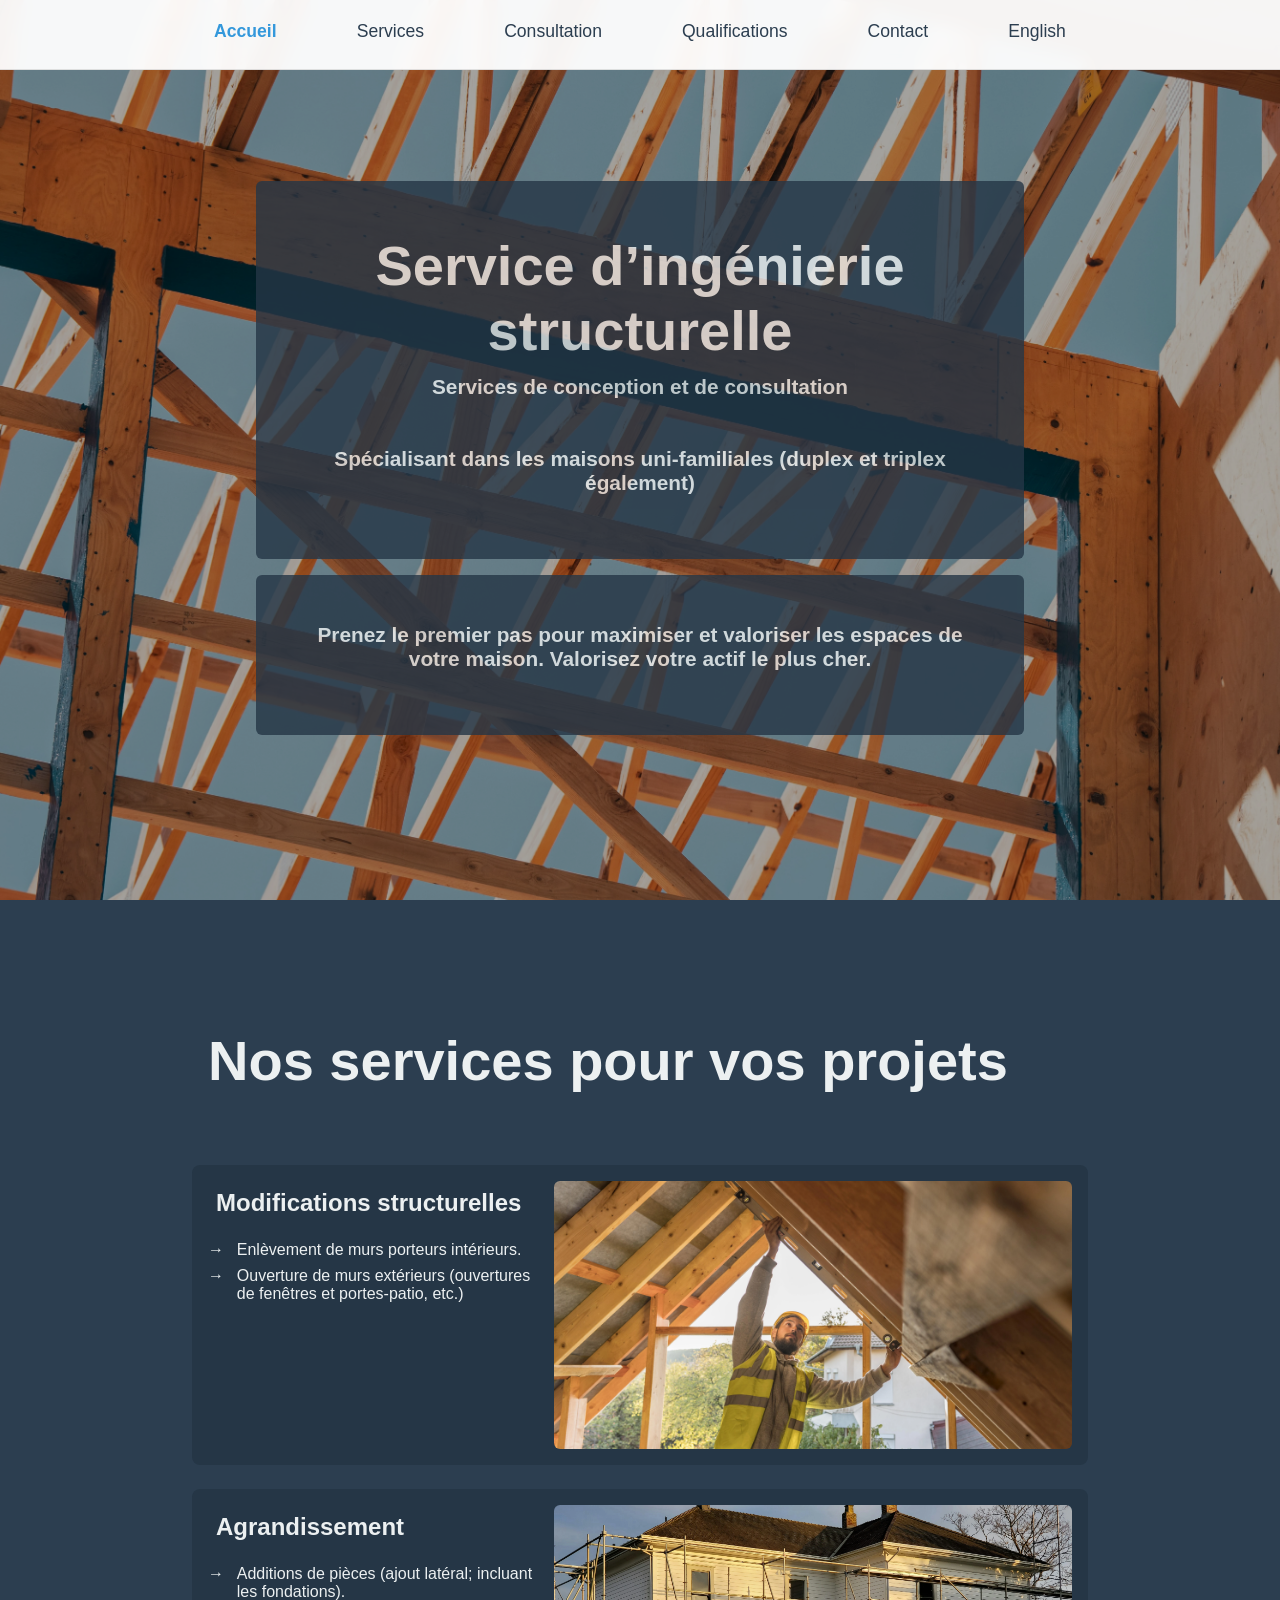
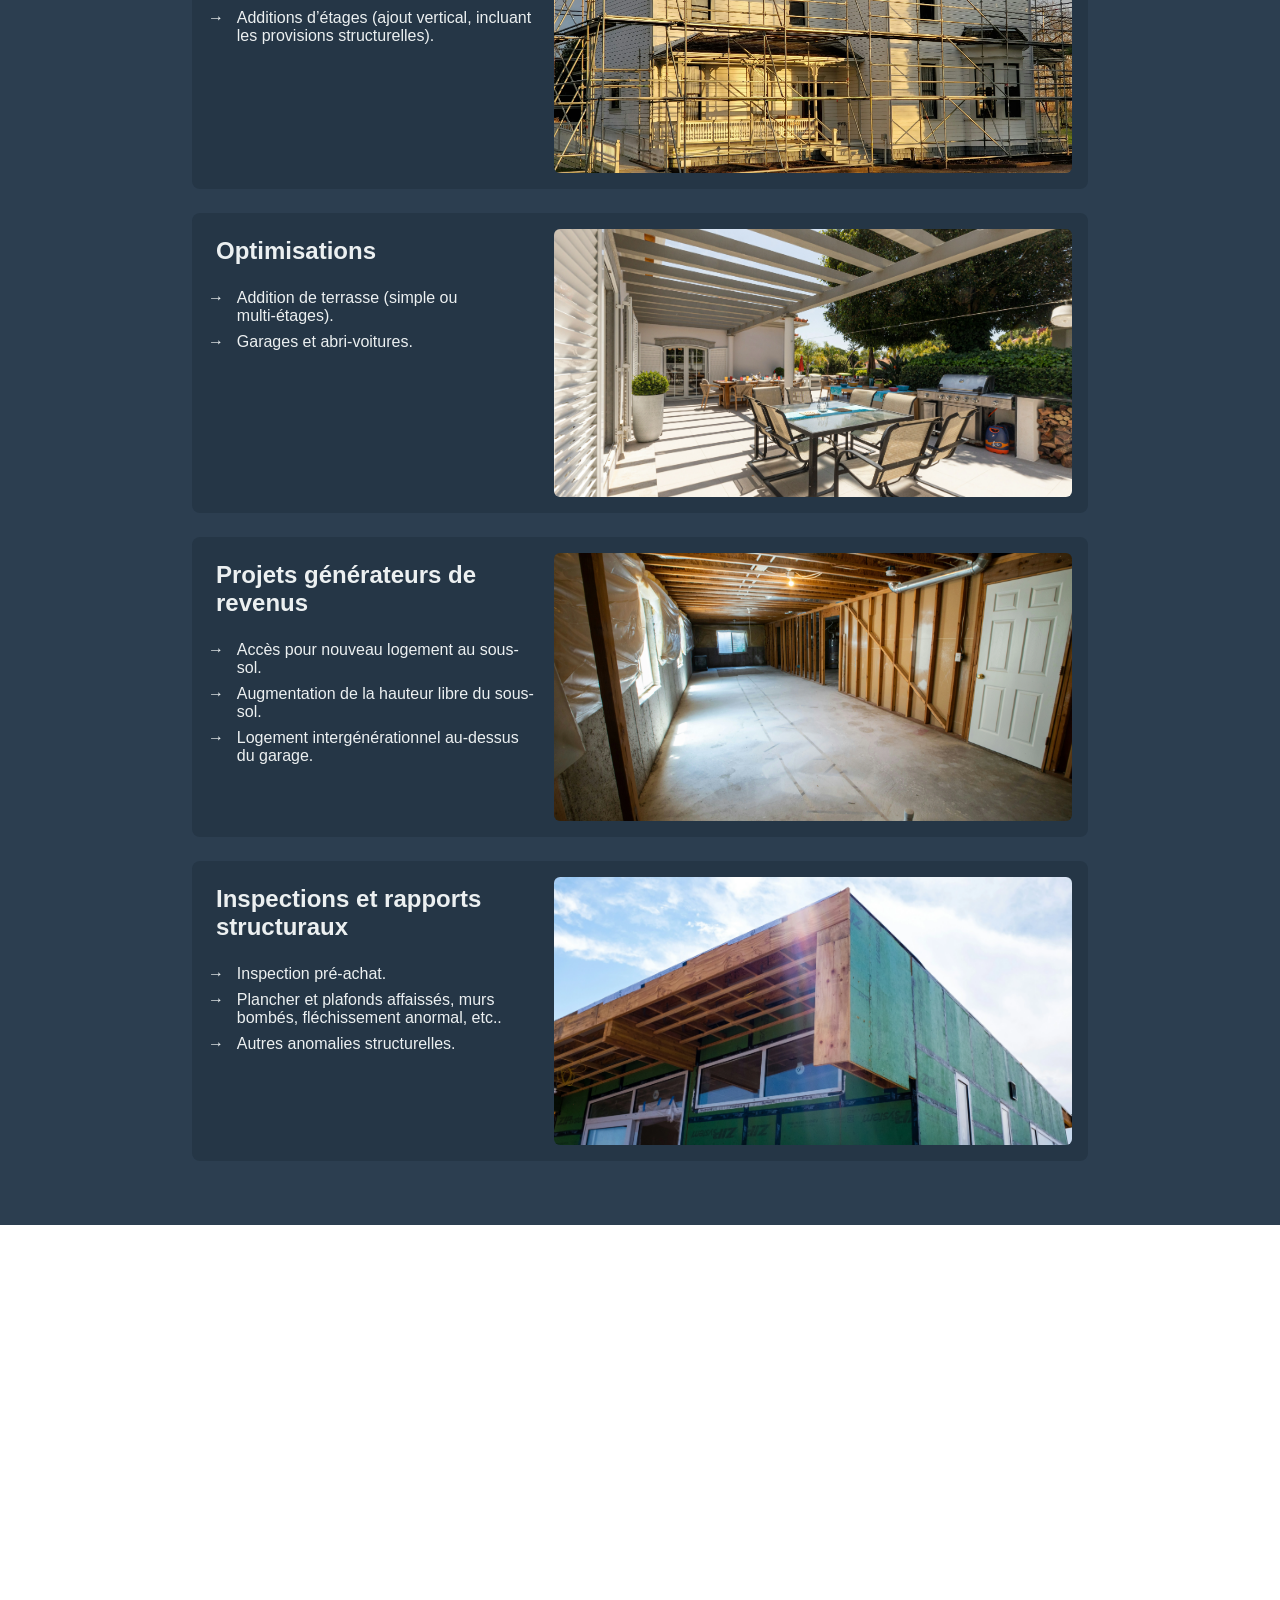
==== commit c4ecf0ee: "fixed wording on fr and en" ====
--- a/index_fr.html
+++ b/index_fr.html
@@ -43,7 +43,7 @@
     <div class="hero-container translucent-box">
 
       <div class="hero-content">
-        <h1>Service d’ingénierie structurale</h1>
+        <h1>Service d’ingénierie structurelle</h1>
       </div>
 
       <div class="hero-features">
@@ -54,7 +54,7 @@
 
     <div id="hero2" class="hero-container translucent-box">
       <div class="hero-features">
-        <h3>Prenez le premier pas pour maximiser et optimiser les espaces de votre maison. Valorisez votre actif le plus cher.</h3>
+        <h3>Prenez le premier pas pour maximiser et valoriser les espaces de votre maison. Valorisez votre actif le plus cher.</h3>
       </div>
     </div>
 
@@ -75,7 +75,7 @@
       <div class="service-div">
         <div class="service-info">
           <div class="service-title">
-            <h3>Modifications structurales</h3>
+            <h3>Modifications structurelles</h3>
           </div>
           <div class="service-description">
             <ul>
@@ -97,7 +97,7 @@
           <div class="service-description">
             <ul>
               <li>Additions de pièces (ajout latéral; incluant les fondations).</li>
-              <li>Additions d’étages (ajout vertical, incluant les provisions structurales).</li>
+              <li>Additions d’étages (ajout vertical, incluant les provisions structurelles).</li>
             </ul>
           </div>
         </div>
@@ -114,8 +114,7 @@
           <div class="service-description">
             <ul>
               <li>Addition de terrasse (simple ou multi-étages).</li>
-              <li>Garages et abri-voitures.</li>
-              <li>Murs de soutènement.</li>
+              <li>Garages et abri-voitures.</li>              
             </ul>
           </div>
         </div>
@@ -151,7 +150,7 @@
             <ul>
               <li>Inspection pré-achat.</li>
               <li>Plancher et plafonds affaissés, murs bombés, fléchissement anormal, etc..</li>
-              <li>Autres anomalies structurales.</li>
+              <li>Autres anomalies structurelles.</li>
             </ul>
           </div>
         </div>
@@ -179,7 +178,7 @@
         </div>
         <div class="consultation-div">
           <div class="consultation-item">
-            <h3>Consultations avec autres professionnels, architectes, entrepreneurs, ouvriers et concepteur de votre choix.</h3>
+            <h3>Consultations avec d'autres professionnels, architectes, entrepreneurs, ouvriers et concepteur de votre choix.</h3>
           </div>
           <div class="consultation-item">
             <h3>Estampe d’ingénier pour approbation municipale.</h3>
@@ -236,12 +235,12 @@
       <div class="qualifications-list translucent-box">
 
         <ul>
-          <li>Cyril Goudreau, ing., ingénieur en structure, Université Concordia, 1983 (licencié avec distinction)</li>
-          <li>Technologiste certifié en Technologie d'ingénierie de construction de bâtiments, North Alberta Institute of Technology, 1978 (licencié avec honneurs)</li>
+          <li>Cyril Goudreau, ing., ingénieur en structure, diplôme de l'Université Concordia, 1983 (avec distinction)</li>
+          <li>Technologiste certifié en Technologie d'ingénierie de construction de bâtiments, North Alberta Institute of Technology, 1978 (avec mention d'honneurs)</li>
           <li>Connaissances intimes du Code national du bâtiment.</li>
-          <li>Réalisé la conception structurales de centaines de projets domiciles</li>
-          <li>Licencié comme "garant" pour entrepreneurs de construction dans la province de Québec pour l’RBQ (Régie du bâtiment du Québec)</li>
-          <li>Au delà de deux décennies d’expérience d’entrepreneur en construction, incluant la gestion de projets et la supervision de chantier</li>
+          <li>Réalisé la conception structurales de centaines de projets domiciliaires</li>
+          <li>Licencié comme "Garant" pour entrepreneurs de construction dans la province de Québec par l'autorité de l’RBQ (Régie du bâtiment du Québec)</li>
+          <li>Au delà de trois décennies d'implication en construction, incluant la gestion de programmes de construction, de projets de construction, et la supervision de chantiers</li>
           <li>Connaissances approfondies de bâtiments en général, ainsi que de matériaux de construction et de concepts architecturaux</li>
         </ul>
 
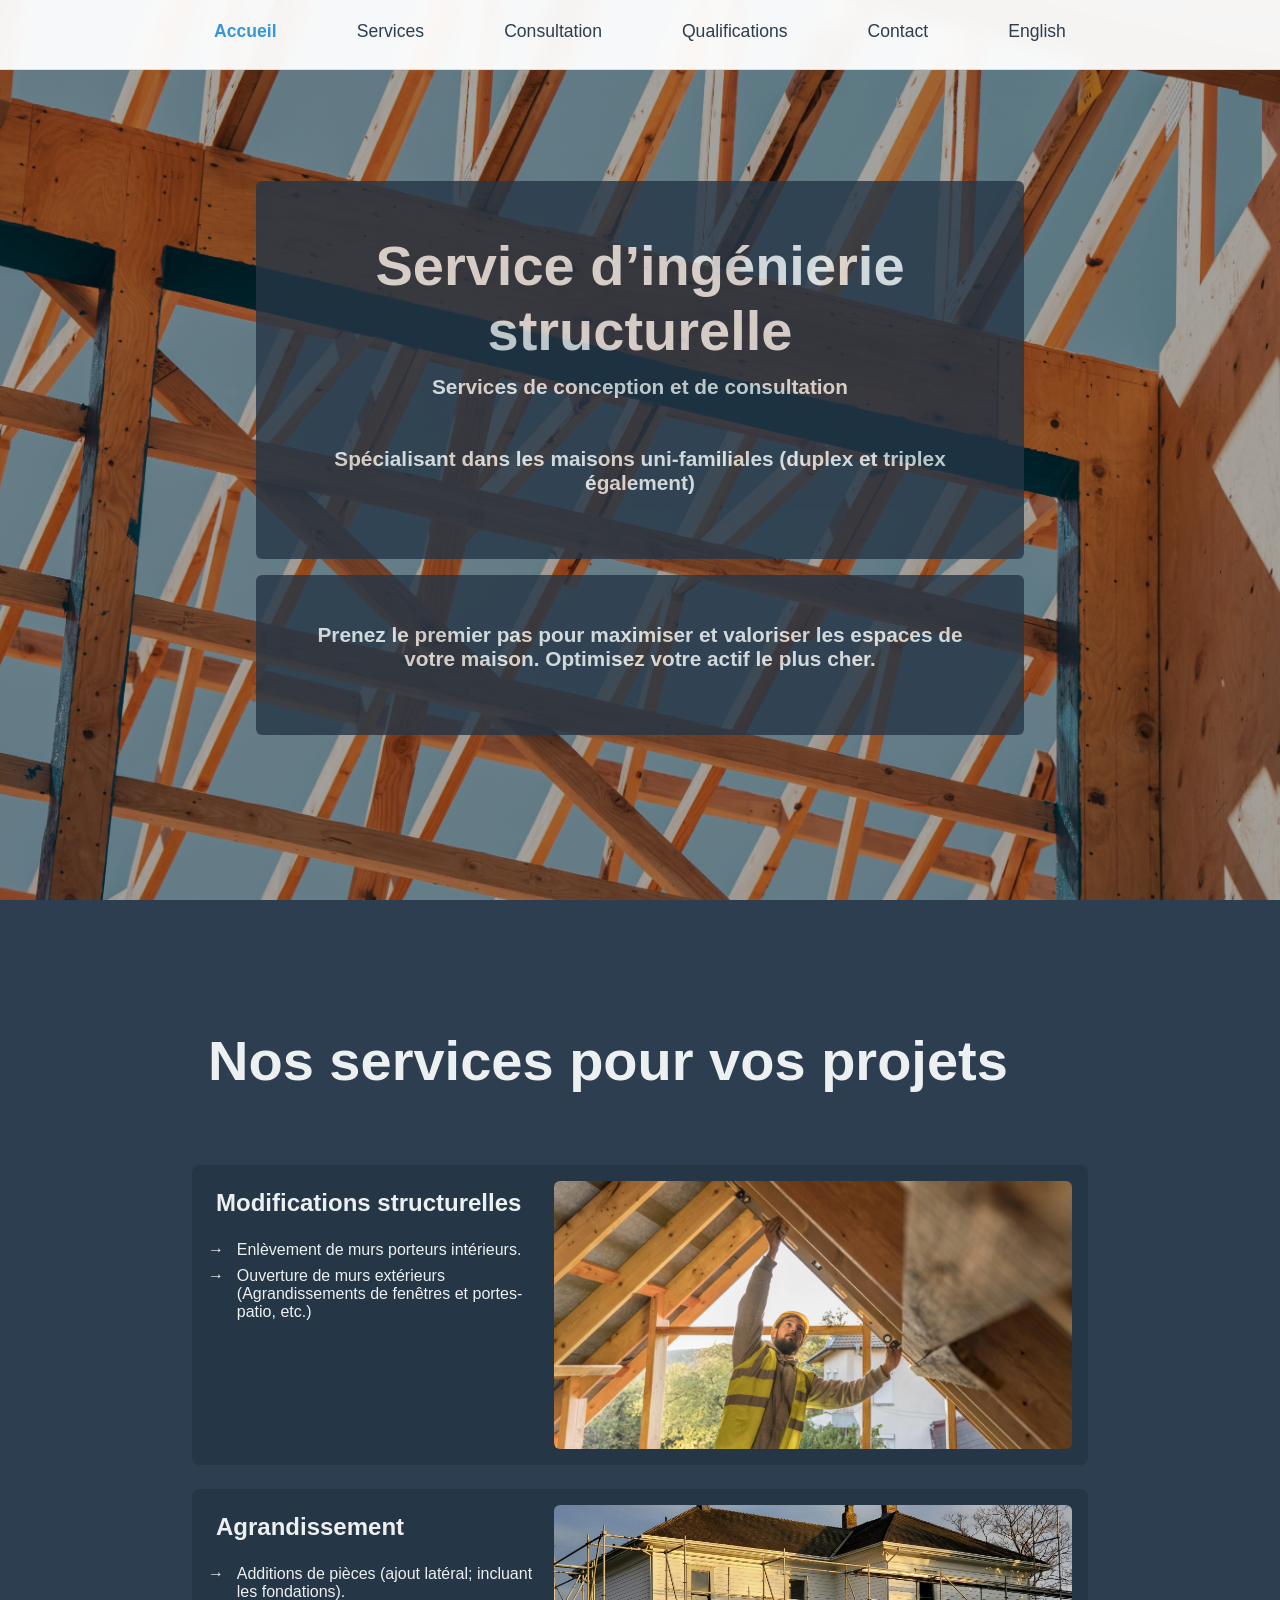
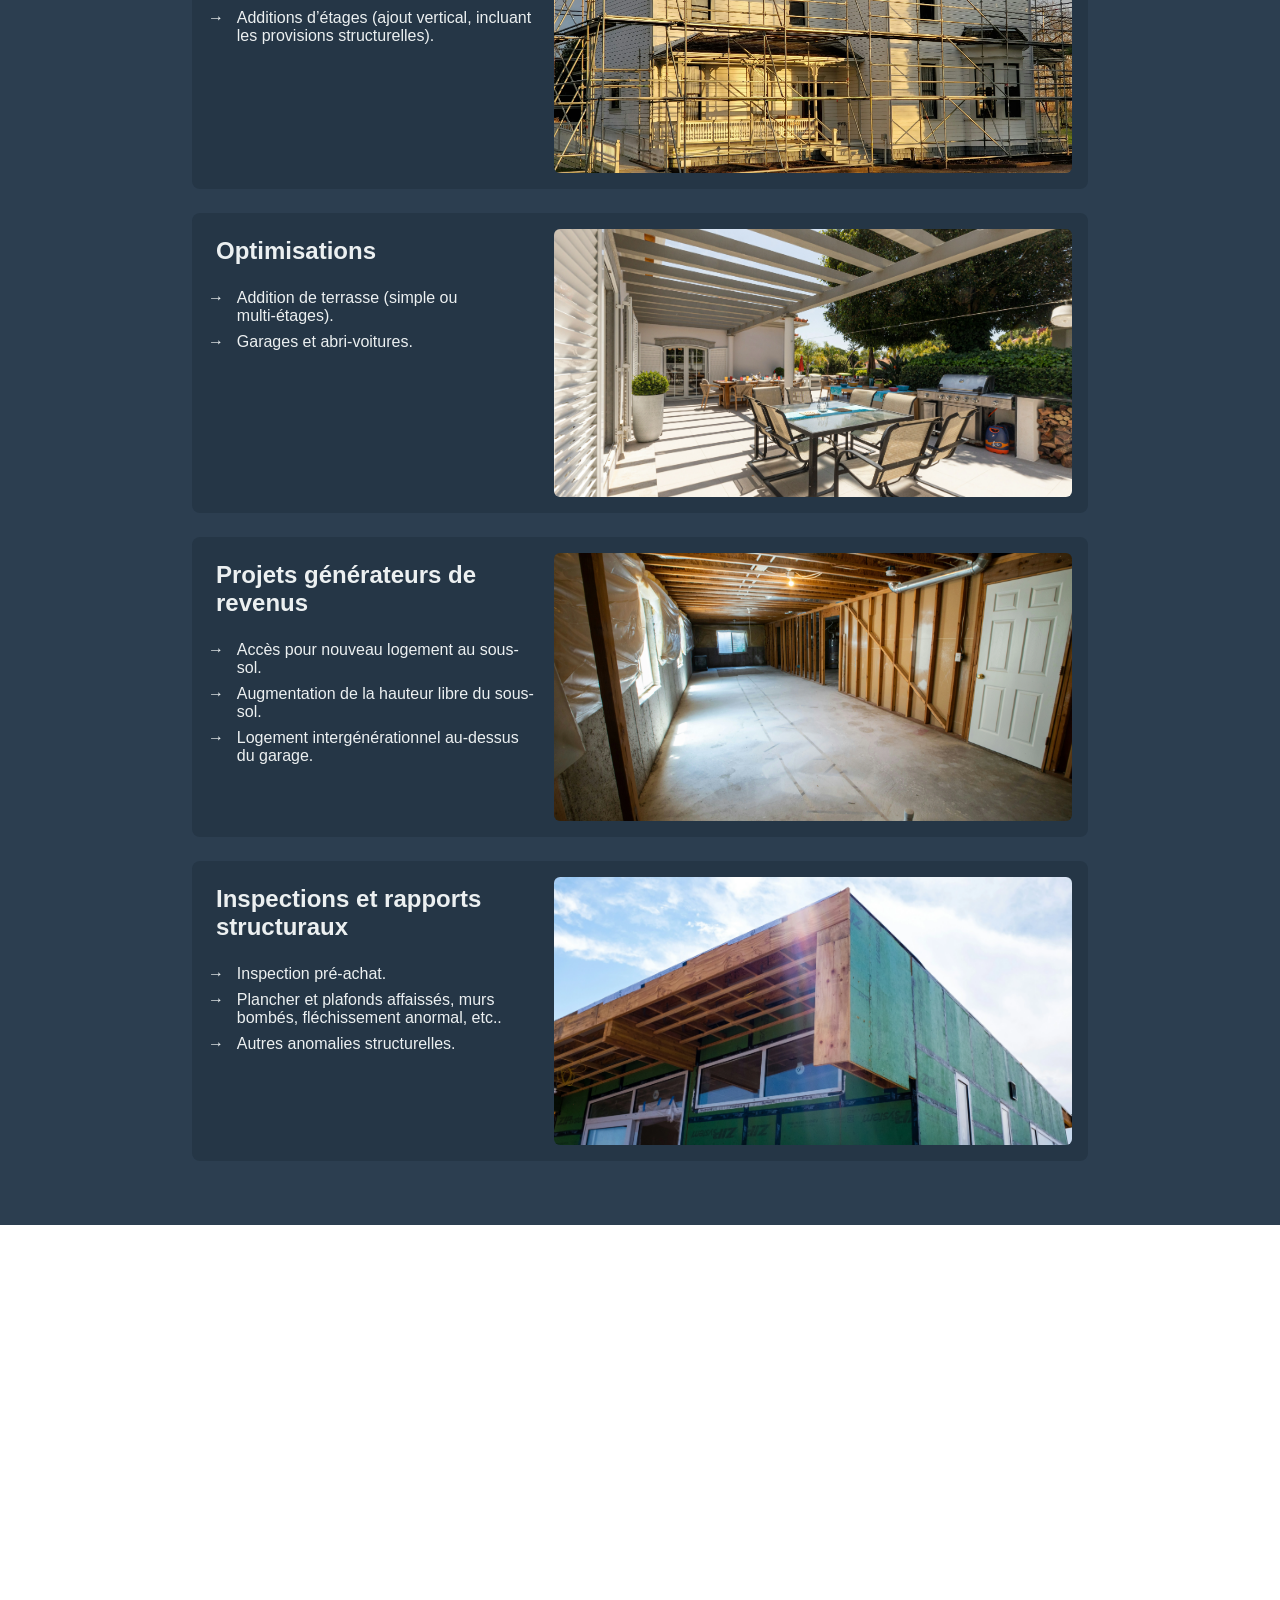
==== commit a7c9eb04: "another set of small changes" ====
--- a/index_fr.html
+++ b/index_fr.html
@@ -54,7 +54,7 @@
 
     <div id="hero2" class="hero-container translucent-box">
       <div class="hero-features">
-        <h3>Prenez le premier pas pour maximiser et valoriser les espaces de votre maison. Valorisez votre actif le plus cher.</h3>
+        <h3>Prenez le premier pas pour maximiser et valoriser les espaces de votre maison. Optimisez votre actif le plus cher.</h3>
       </div>
     </div>
 
@@ -80,7 +80,7 @@
           <div class="service-description">
             <ul>
               <li>Enlèvement de murs porteurs intérieurs.</li>
-              <li>Ouverture de murs extérieurs (ouvertures de fenêtres et portes-patio, etc.)</li>
+              <li>Ouverture de murs extérieurs (Agrandissements de fenêtres et portes-patio, etc.)</li>
             </ul>
           </div>
         </div>
@@ -178,7 +178,7 @@
         </div>
         <div class="consultation-div">
           <div class="consultation-item">
-            <h3>Consultations avec d'autres professionnels, architectes, entrepreneurs, ouvriers et concepteur de votre choix.</h3>
+            <h3>Consultations avec d'autres professionnels, architectes, entrepreneurs, ouvriers et concepteurs de votre choix.</h3>
           </div>
           <div class="consultation-item">
             <h3>Estampe d’ingénier pour approbation municipale.</h3>
@@ -197,7 +197,7 @@
       
         <div class="consultation-div">
           <div class="consultation-item">
-            <h3>Nous joindre pour connaître nos frais ou pour obtenir une estimation.</h3>
+            <h3>Nous rejoindre pour connaître nos frais ou pour obtenir une estimation.</h3>
           </div>
           <div class="consultation-item">
             <h3>Tel : 514-966-9655</h3>
